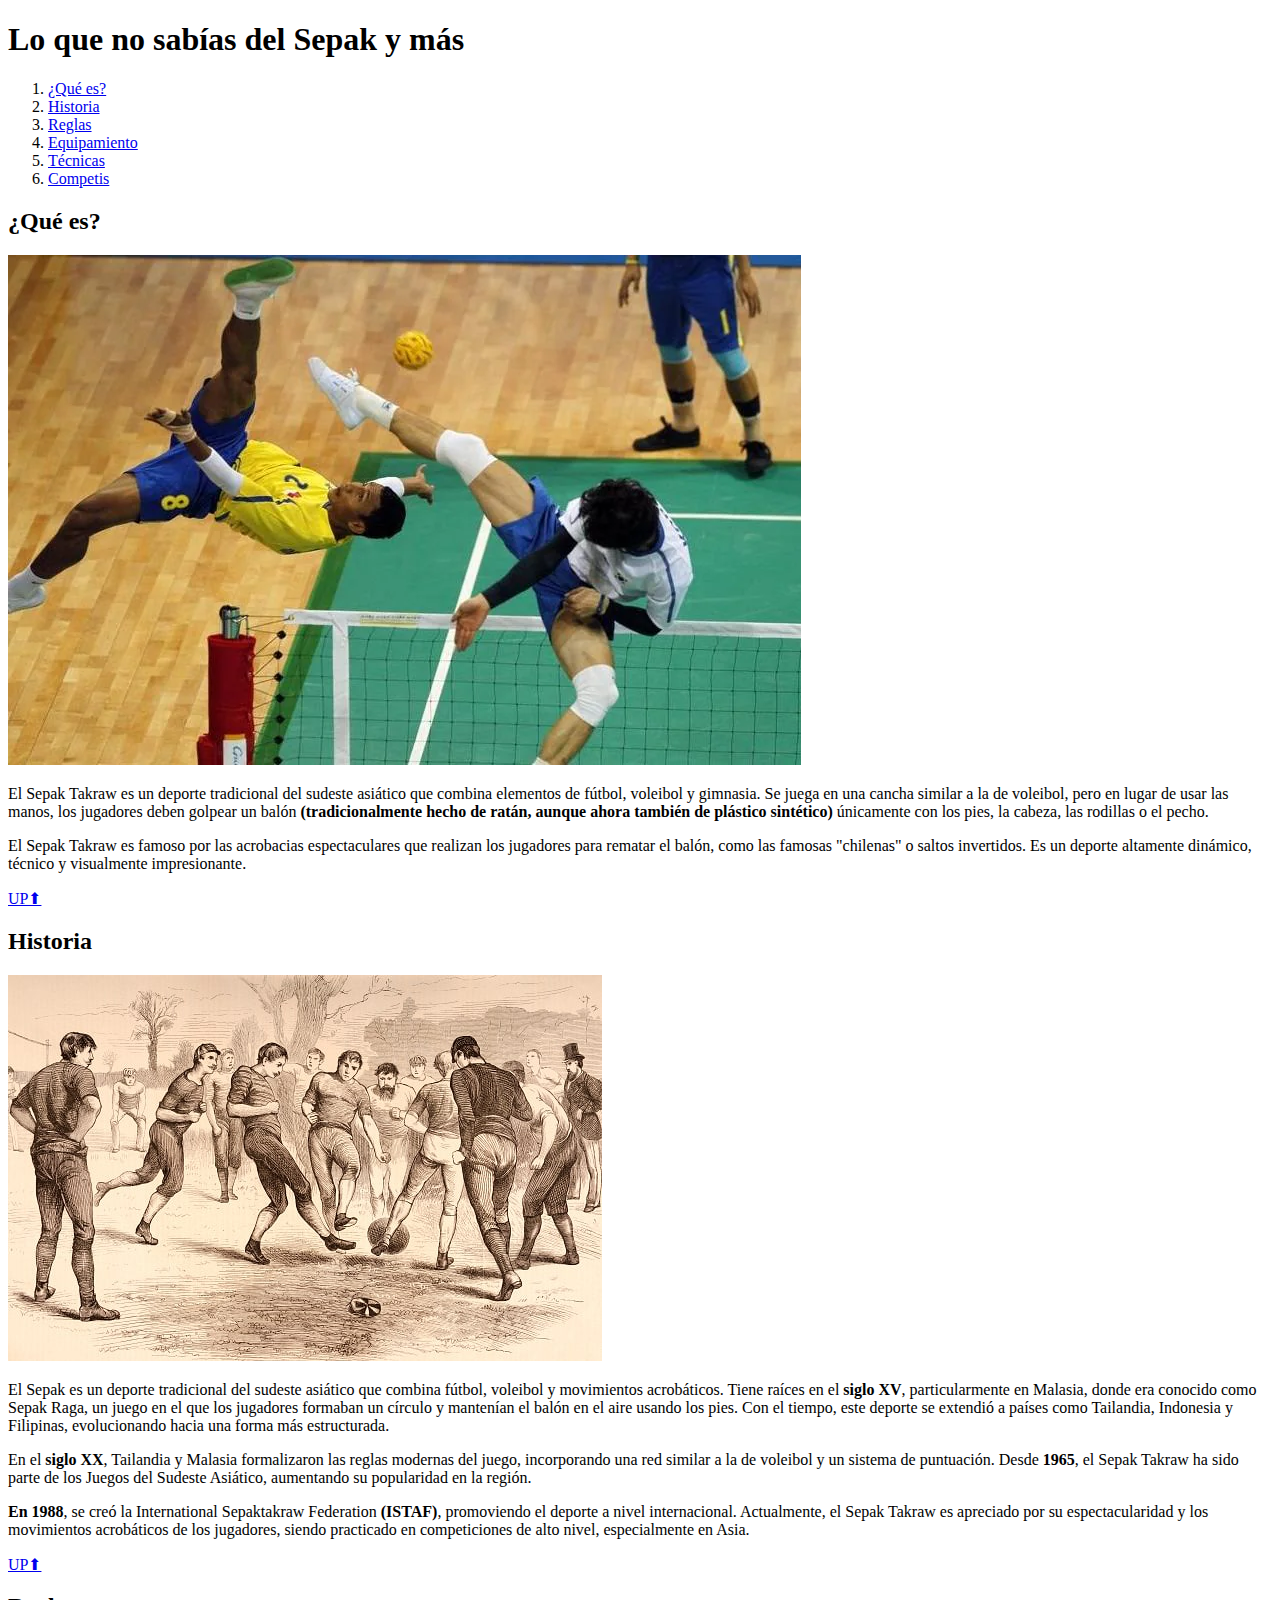
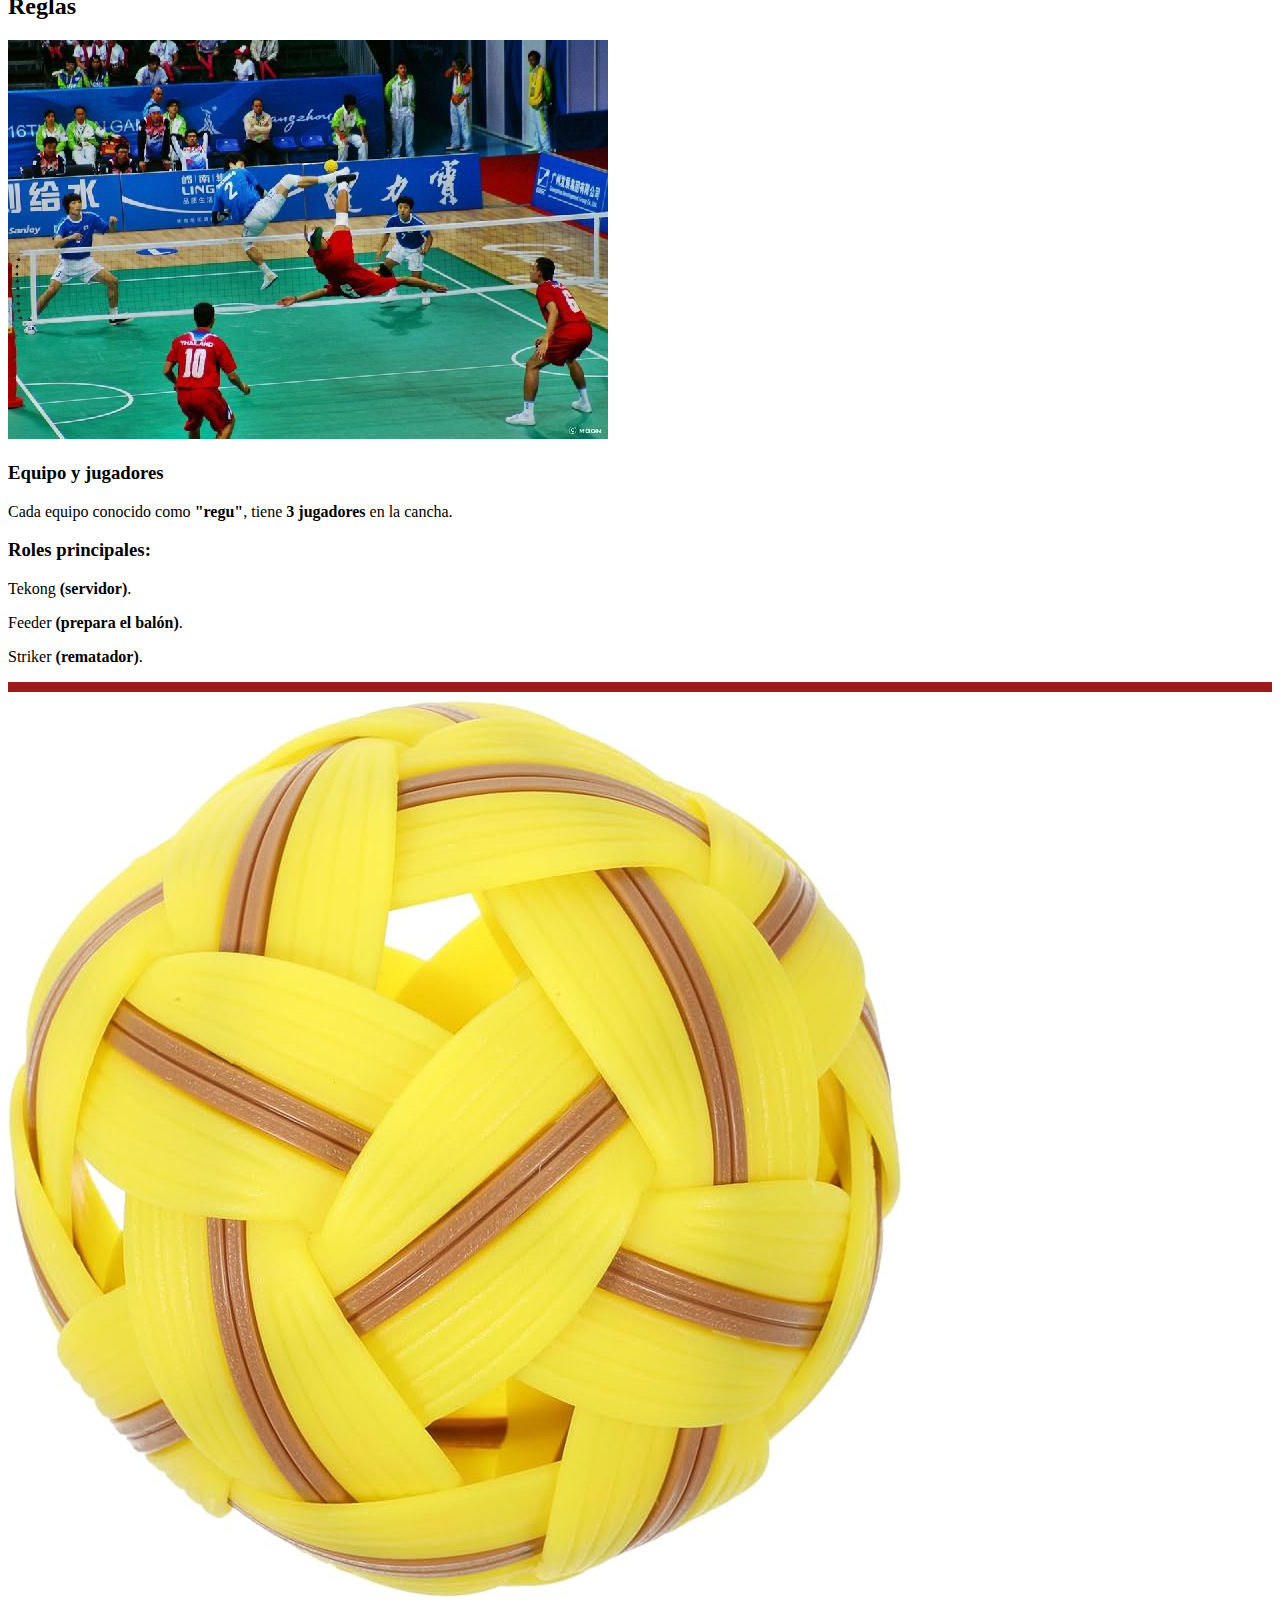
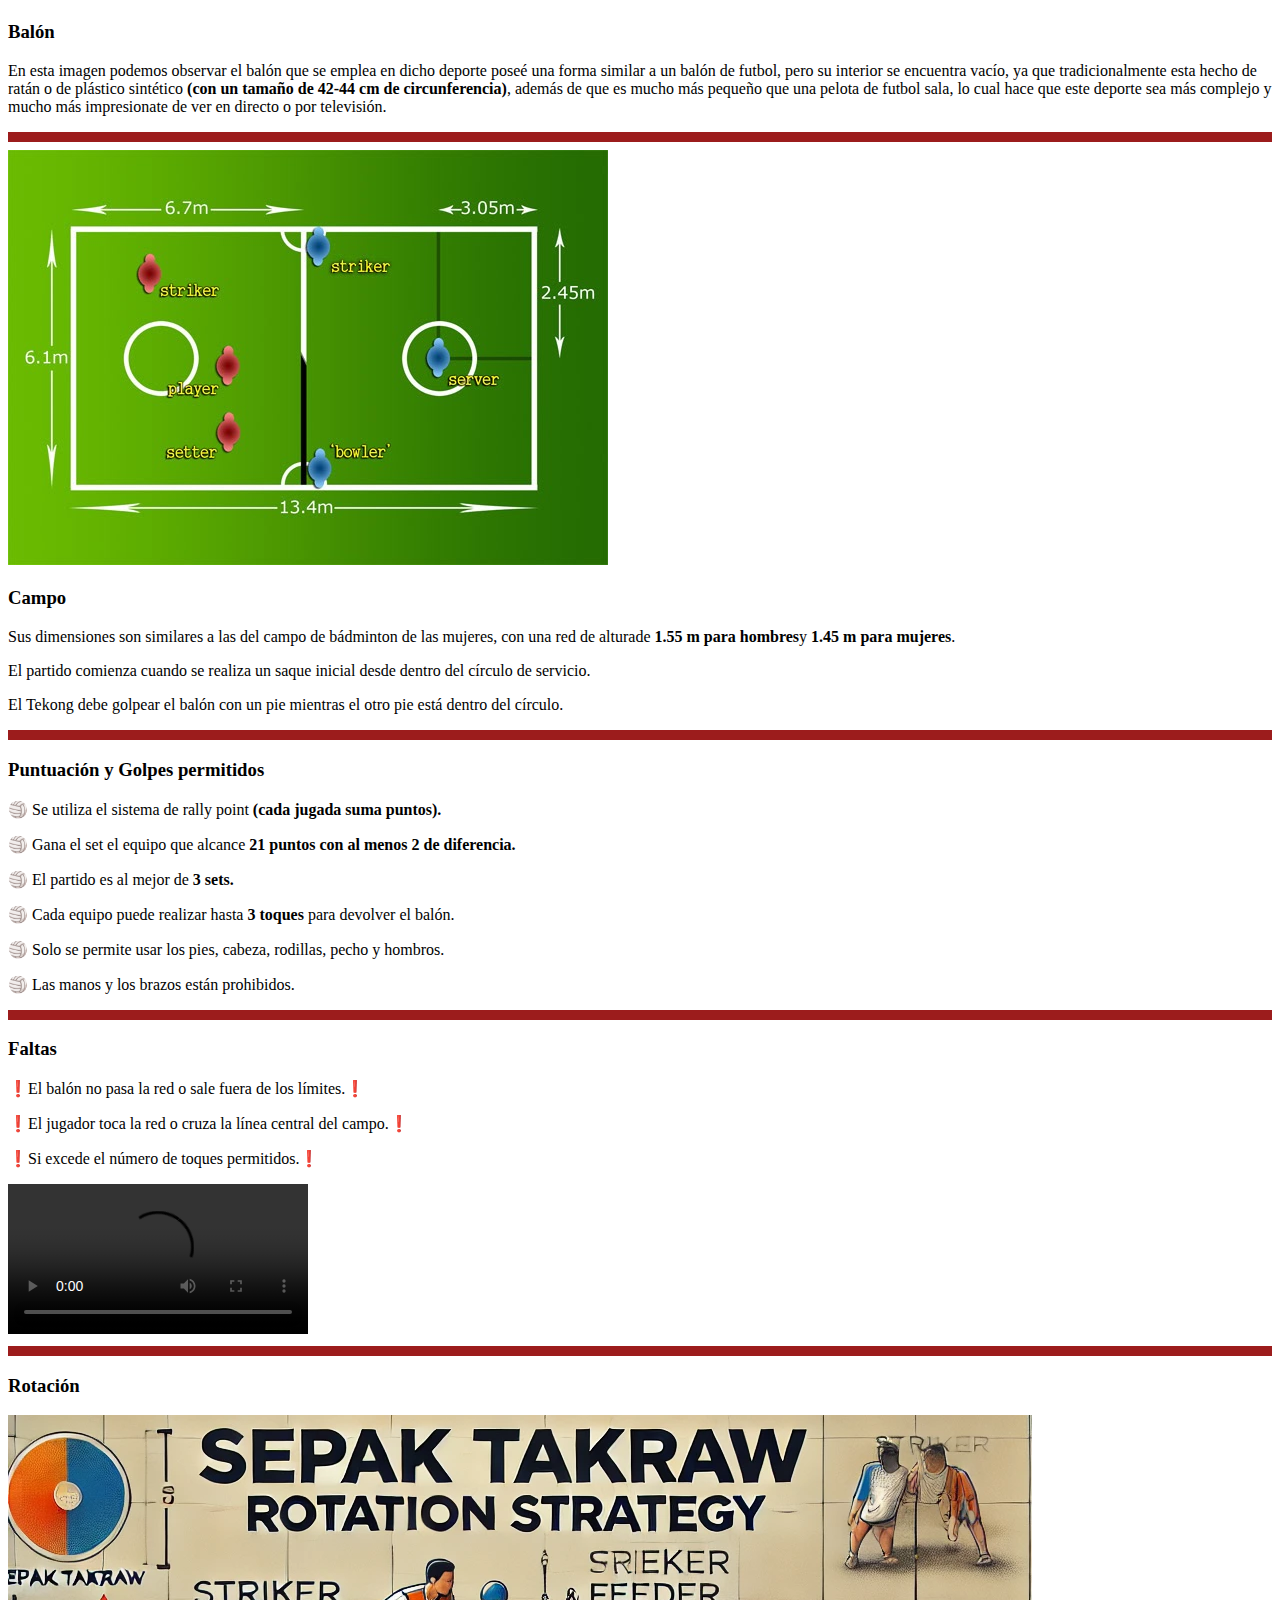
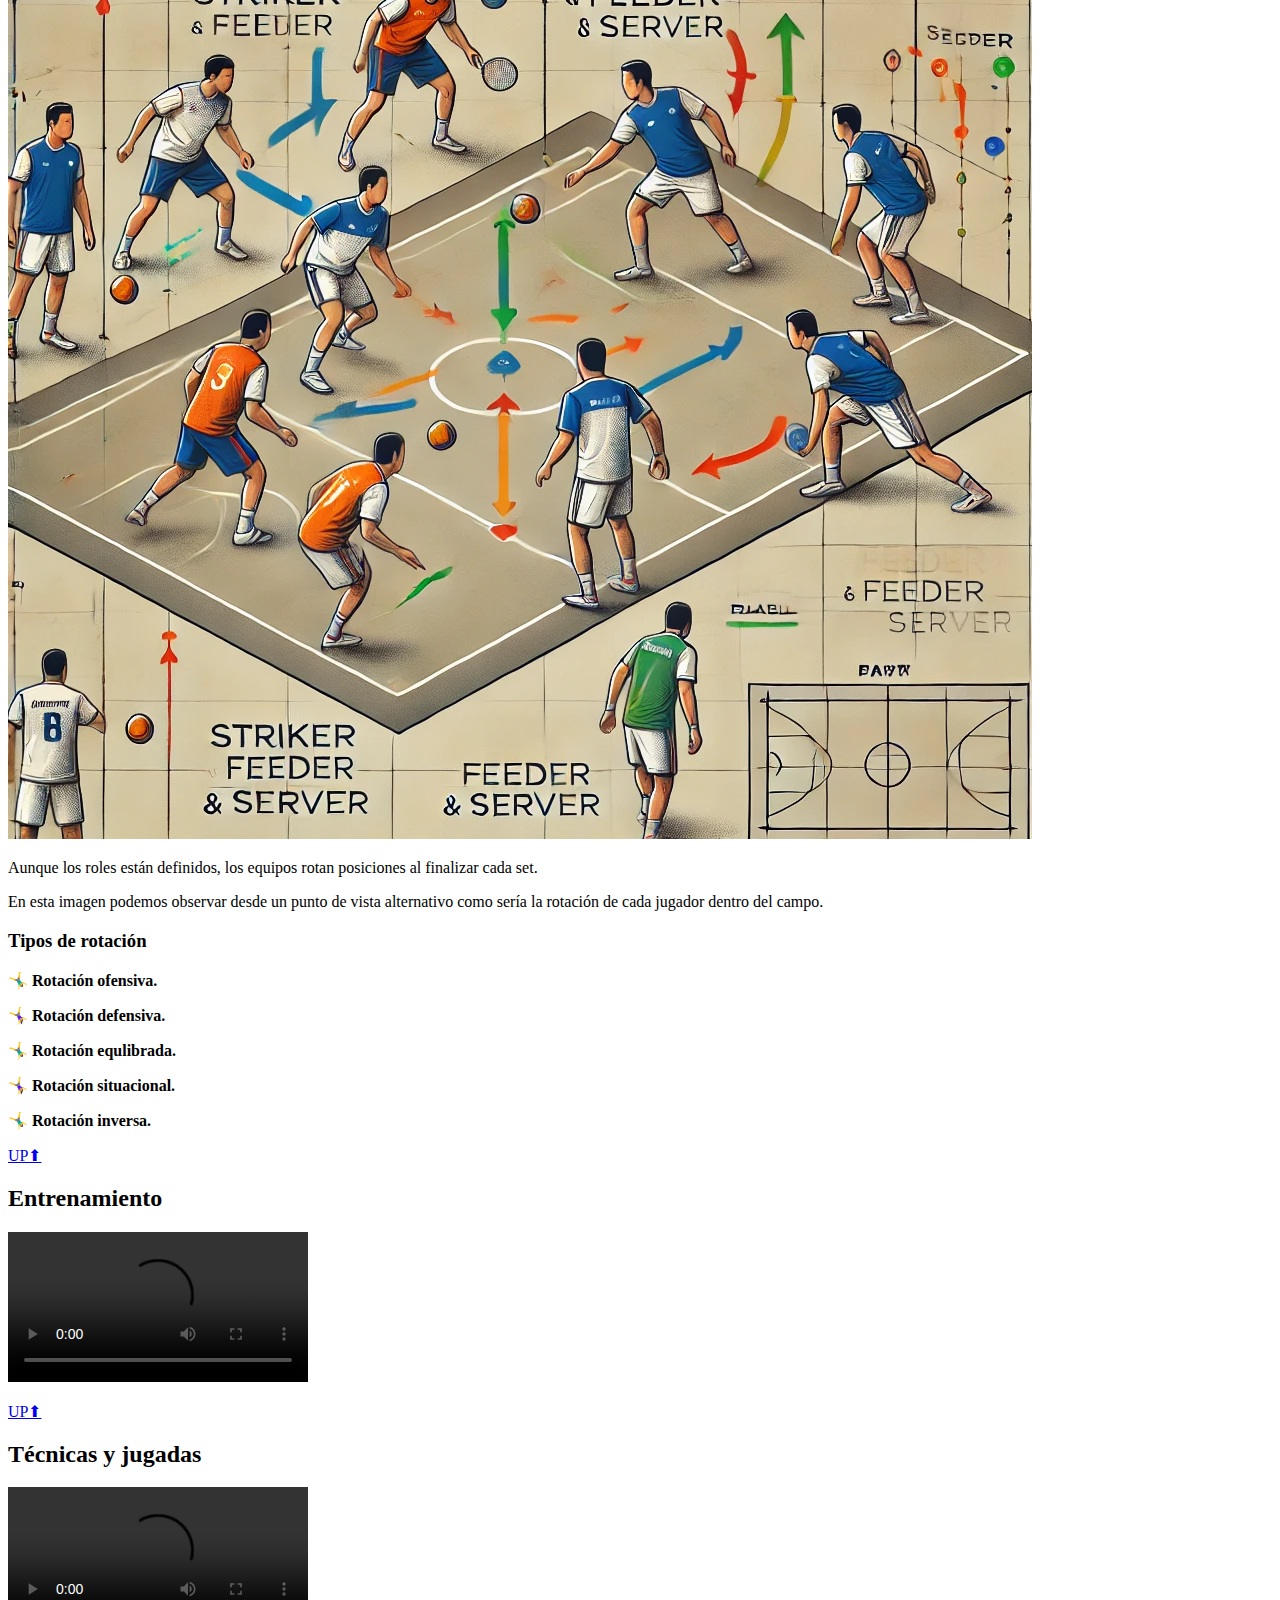
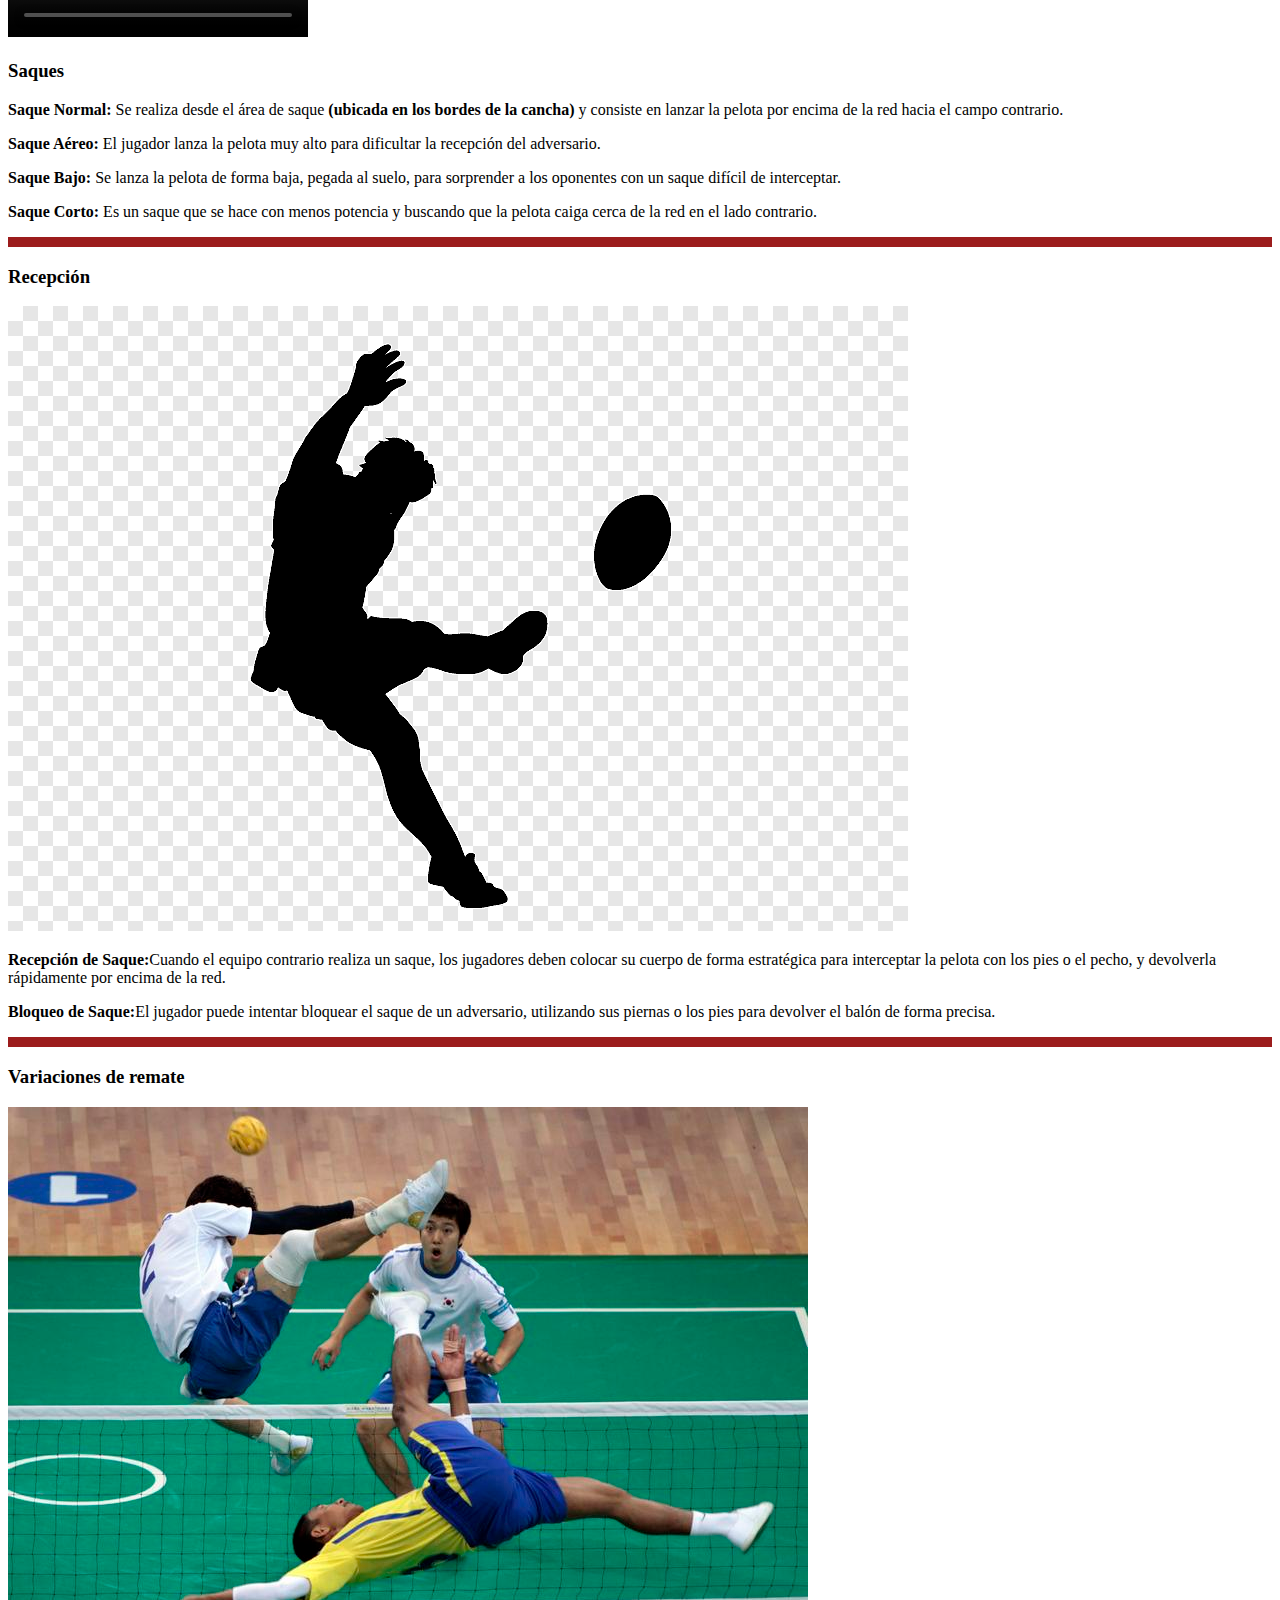
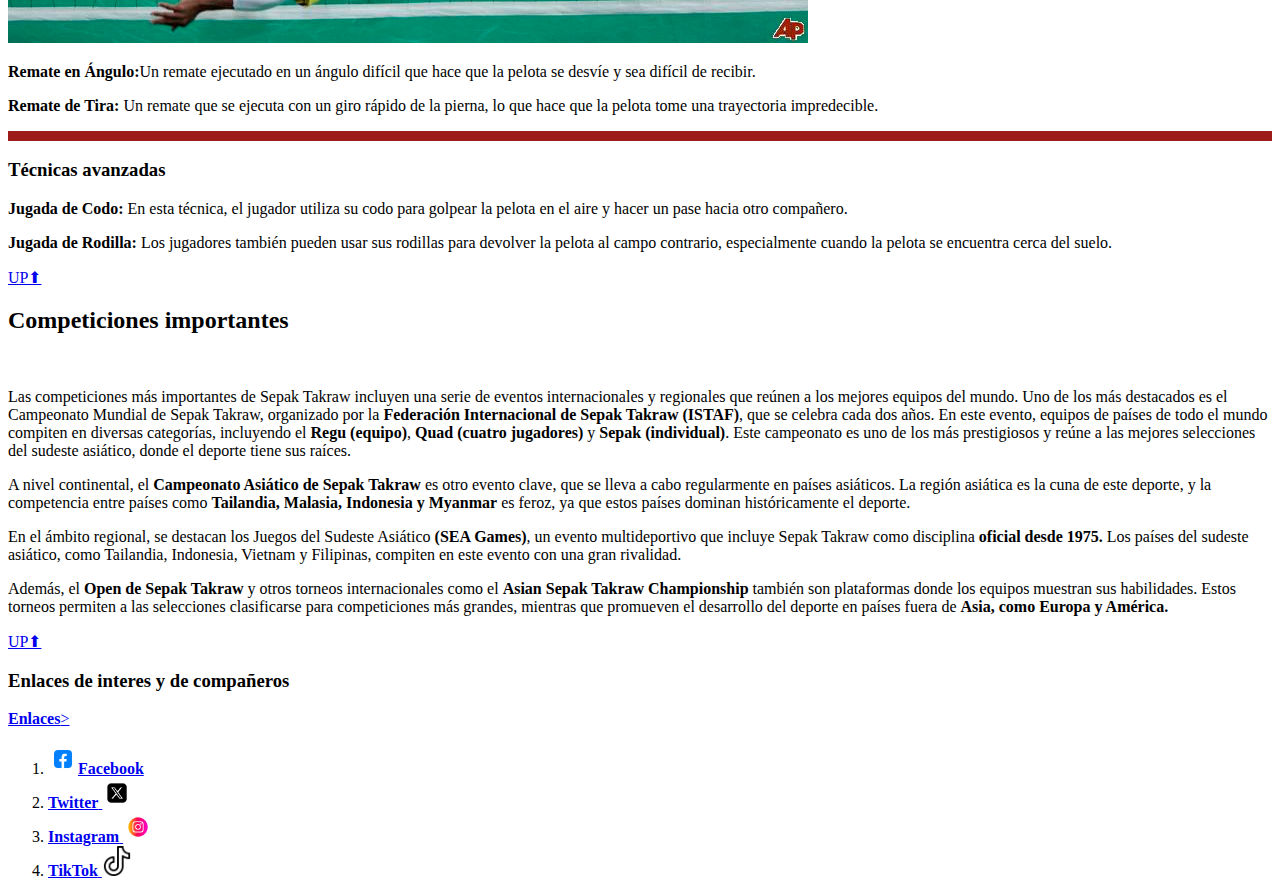
==== index (1).html @ d8598b53 "Add files via upload" ====
<!DOCTYPE html>
<html lang="es">
<head>
    <meta charset="UTF-8">
    <meta name="viewport" content="width=device-width, initial-scale=1.0">

    <title>El Sepak en estado puro</title>
    <meta name="keywords" content=" palabras clave, encontradas">
    <meta name="description" content="En esta pagina lo que vamos a tratar es el deporte elegido, que en este caso es el sepak takraw , en dicha pagina vamos a abarcar diversos temas como sus origenes, las reglas, deportistas famosos o que tiene cierta incidencia en dicho de deporte, que material se emplea en dicho deporte y sus diversas competiciones. ">
    <meta property="og:tittle" content="Mi web de MARCAS">
    <meta property="og:image" content="imagenes/icono.png">
    <meta property="og:description" content="Aquí puedes encontrar tod la información que necesites">
    <link rel="icon" href="icono.png">
    <link rel="stylesheet" href="estilotareaproclase (1).css">
    <link rel="canonical" href="https://IzanRG23.github.io">
    <meta name="robots"content="index,follow">
    <meta name="copyright"content="IzanRG23">
    <meta name="author"content="IzanRG23">
    <meta name="sunject"content="Lenguaje de marcas">
    <meta name="language"content="es">
    <link rel="stylesheet" href="enlaces/index (3).html">
    <link rel="stylesheet" href="enlaces/estilo (3).css">
    
</head>
<body>
    <header id="top">
        <h1>Lo que no sabías del Sepak y más</h1>
        <nav>
            <ol>
                <li><a href="#seccion1">¿Qué es?</a></li><li><a href="#seccion2">Historia</a></li><li><a href="#seccion3">Reglas</a></li><li><a href="#seccion4">Equipamiento</a></li><li><a href="#seccion5">Técnicas</a></li><li><a href="#seccion6">Competis</a></li>
            </nav>
        </nav>
        <main>
            <section>
                <article>
                    <h2 id="seccion1">¿Qué es?</h2>
                    <img src="sepaktakraw1.jpeg" alt="Jugador Sepak"widht:20%>
                    <p>El Sepak Takraw es un deporte tradicional del sudeste asiático que combina elementos de fútbol, voleibol y gimnasia. Se juega en una cancha similar a la de voleibol, pero en lugar de usar las manos, los jugadores deben golpear un balón <strong>(tradicionalmente hecho de ratán, aunque ahora también de plástico sintético)</strong> únicamente con los pies, la cabeza, las rodillas o el pecho.</p>
                    <p>El Sepak Takraw es famoso por las acrobacias espectaculares que realizan los jugadores para rematar el balón, como las famosas "chilenas" o saltos invertidos. Es un deporte altamente dinámico, técnico y visualmente impresionante.</p>
                    <p class="volver"><a href="#top">UP⬆</a></p>
    
                    <h2 id="seccion2">Historia</h2>
                   <img src="historiasepakjpg.jpg" alt="Historia Sepak"widht="20%" class="img2">
                    <p>El Sepak es un deporte tradicional del sudeste asiático que combina fútbol, voleibol y movimientos acrobáticos. Tiene raíces en el <strong>siglo XV</strong>, particularmente en Malasia, donde era conocido como Sepak Raga, un juego en el que los jugadores formaban un círculo y mantenían el balón en el aire usando los pies. Con el tiempo, este deporte se extendió a países como Tailandia, Indonesia y Filipinas, evolucionando hacia una forma más estructurada. </p>

                    <p>En el <strong>siglo XX</strong>, Tailandia y Malasia formalizaron las reglas modernas del juego, incorporando una red similar a la de voleibol y un sistema de puntuación. Desde <strong>1965</strong>, el Sepak Takraw ha sido parte de los Juegos del Sudeste Asiático, aumentando su popularidad en la región.</p>

                    <p><strong>En 1988</strong>, se creó la International Sepaktakraw Federation <strong>(ISTAF)</strong>, promoviendo el deporte a nivel internacional. Actualmente, el Sepak Takraw es apreciado por su espectacularidad y los movimientos acrobáticos de los jugadores, siendo practicado en competiciones de alto nivel, especialmente en Asia.</p>
                    <p class="volver"><a href="#top">UP⬆</a></p>
    
                    <h2 id="seccion3">Reglas</h2>
                    <img src="formaciontakraw.jpg" alt="Formación Sepak"widht="20%" class="img3">
                    <h3>Equipo y jugadores</h3>
                    <p>Cada equipo conocido como <strong>"regu"</strong>, tiene <strong>3 jugadores</strong> en la cancha.</p>

                    <h3>Roles principales:</h3>
                        <p>Tekong <strong>(servidor)</strong>.</p>
                        <p>Feeder <strong>(prepara el balón)</strong>.</p>
                        <p>Striker <strong>(rematador)</strong>.</p>
                        <hr style="border: 5px solid rgb(156, 28, 28);"></hr>
                        
                        <img src="balonsepak.jpg" 
                        alt="Balón Sepak"widht="20%" class="img4">
                        
                    <h3>Balón</h3>
                    <p>En esta imagen podemos observar el balón que se emplea en dicho deporte poseé una forma similar a un balón de futbol, pero su interior se encuentra vacío, ya que tradicionalmente esta hecho de ratán o de plástico sintético <strong>(con un tamaño de 42-44 cm de circunferencia)</strong>, además de que es mucho más pequeño que una pelota de futbol sala, lo cual hace que este deporte sea más complejo y mucho más impresionate de ver en directo o por televisión.</p>
                    <hr style="border: 5px solid rgb(156, 28, 28);"></hr>


                    <img src="pista.jpg" alt="pista"widht="20%" class="img5">

                    <h3>Campo</h3>
                    <p>Sus dimensiones son similares a las del campo de bádminton de las mujeres, con una red de alturade <strong>1.55 m para hombres</strong>y <strong>1.45 m para mujeres</strong>.</p>

                    <p>El partido comienza cuando se realiza un saque inicial desde dentro del círculo de servicio.</p> 
                    
                    <p>El Tekong debe golpear el balón con un pie mientras el otro pie está dentro del círculo.</p>
                   
                    <hr style="border: 5px solid rgb(156, 28, 28);"></hr>

                    <h3>Puntuación y Golpes permitidos</h3>
                    <p>🏐 Se utiliza el sistema de rally point <strong>(cada jugada suma puntos).</strong></p>
                    <p>🏐 Gana el set el equipo que alcance <strong>21 puntos con al menos 2 de diferencia.</strong></p>
                    <p>🏐 El partido es al mejor de <strong>3 sets.</strong></p>
                    <p>🏐 Cada equipo puede realizar hasta <strong>3 toques</strong> para devolver el balón.</p>
                    <p>🏐 Solo se permite usar los pies, cabeza, rodillas, pecho y hombros.</p> 
                    <p>🏐 Las manos y los brazos están prohibidos.</p>
                    <hr style="border: 5px solid rgb(156, 28, 28);"></hr>

                    <h3>Faltas</h3>
                    <p>❗El balón no pasa la red o sale fuera de los límites.❗</p>
                    <p>❗El jugador toca la red o cruza la línea central del campo.❗</p>
                    <p>❗Si excede el número de toques permitidos.❗</p>

                    <div><video src="video1.mp4" controls autoplay loop></video></div>
                    <hr style="border: 5px solid rgb(156, 28, 28);"></hr>
                    <h3>Rotación</h3>
                    <img src="rotacion.jpg" alt="pista"widht="20%" class="img6">
                    <p>Aunque los roles están definidos, los equipos rotan posiciones al finalizar cada set.</p>

                    <p>En esta imagen podemos observar desde un punto de vista alternativo como sería la rotación de cada jugador dentro del campo.</p>

                    <h3>Tipos de rotación</h3>
                    <p>🤸‍♂️ <strong>Rotación ofensiva.</strong></p>
                    <p>🤸‍♀️ <strong>Rotación defensiva.</strong></p>
                    <p>🤸‍♂️ <strong>Rotación equlibrada.</strong></p>
                    <p>🤸‍♀️ <strong>Rotación situacional.</strong></p>
                    <p>🤸‍♂️ <strong>Rotación inversa.</strong></p>

                        <p class="volver"><a href="#top">UP⬆</a></p>
    
                    <h2 id="seccion4">Entrenamiento</h2>
                    <div><video src="video2.mp4" controls autoplay loop></video></div>
    
                     <p class="volver"><a href="#top">UP⬆</a></p>
    
                     <h2 id="seccion5">Técnicas y jugadas</h2>
                     <div><video src="video3.mp4"controls autoplay loop></video></div>

                     <h3>Saques</h3>
                     <p><strong>Saque Normal:</strong> Se realiza desde el área de saque <strong>(ubicada en los bordes de la cancha)</strong> y consiste en lanzar la pelota por encima de la red hacia el campo contrario.</p>
                    
                     <p><strong>Saque Aéreo:</strong> El jugador lanza la pelota muy alto para dificultar la recepción del adversario.</p>
                     <p><strong>Saque Bajo:</strong> Se lanza la pelota de forma baja, pegada al suelo, para sorprender a los oponentes con un saque difícil de interceptar.</p>
                     <p><strong>Saque Corto:</strong> Es un saque que se hace con menos potencia y buscando que la pelota caiga cerca de la red en el lado contrario.</p>


                     <hr style="border: 5px solid rgb(156, 28, 28);"></hr>

                     <h3>Recepción</h3>
                     <img src="fotosaque.png" alt="pista"widht="20%" class="img7">
                     <p><strong>Recepción de Saque:</strong>Cuando el equipo contrario realiza un saque, los jugadores deben colocar su cuerpo de forma estratégica para interceptar la pelota con los pies o el pecho, y devolverla rápidamente por encima de la red.</p>
                     <p><strong>Bloqueo de Saque:</strong>El jugador puede intentar bloquear el saque de un adversario, utilizando sus piernas o los pies para devolver el balón de forma precisa.</p>

                     <hr style="border: 5px solid rgb(156, 28, 28);"></hr>

                     <h3>Variaciones de remate</h3>
                     <img src="remate.jpg" alt="pista"widht="20%" class="img8">
                     <p><strong>Remate en Ángulo:</strong>Un remate ejecutado en un ángulo difícil que hace que la pelota se desvíe y sea difícil de recibir.</p>
                     <p><strong>Remate de Tira:</strong> Un remate que se ejecuta con un giro rápido de la pierna, lo que hace que la pelota tome una trayectoria impredecible.</p>

                     <hr style="border: 5px solid rgb(156, 28, 28);"></hr>

                     <h3>Técnicas avanzadas</h3>
                     <p><strong>Jugada de Codo:</strong> En esta técnica, el jugador utiliza su codo para golpear la pelota en el aire y hacer un pase hacia otro compañero.</p>

                     <p><strong>Jugada de Rodilla:</strong> Los jugadores también pueden usar sus rodillas para devolver la pelota al campo contrario, especialmente cuando la pelota se encuentra cerca del suelo.</p>

                     <p class="volver"><a href="#top">UP⬆</a></p>

                     <h2 id="seccion6">Competiciones importantes</h2>
                     <img src="" alt=""widht:20%>
                     <p>Las competiciones más importantes de Sepak Takraw incluyen una serie de eventos internacionales y regionales que reúnen a los mejores equipos del mundo. Uno de los más destacados es el Campeonato Mundial de Sepak Takraw, organizado por la <strong>Federación Internacional de Sepak Takraw (ISTAF)</strong>, que se celebra cada dos años. En este evento, equipos de países de todo el mundo compiten en diversas categorías, incluyendo el <strong>Regu (equipo)</strong>, <strong>Quad (cuatro jugadores)</strong> y <strong>Sepak (individual)</strong>. Este campeonato es uno de los más prestigiosos y reúne a las mejores selecciones del sudeste asiático, donde el deporte tiene sus raíces.</p>

                        <p>A nivel continental, el <strong>Campeonato Asiático de Sepak Takraw</strong> es otro evento clave, que se lleva a cabo regularmente en países asiáticos. La región asiática es la cuna de este deporte, y la competencia entre países como <strong>Tailandia, Malasia, Indonesia y Myanmar</strong> es feroz, ya que estos países dominan históricamente el deporte.</p>
                        
                        <p>En el ámbito regional, se destacan los Juegos del Sudeste Asiático <strong>(SEA Games)</strong>, un evento multideportivo que incluye Sepak Takraw como disciplina <strong>oficial desde 1975.</strong> Los países del sudeste asiático, como Tailandia, Indonesia, Vietnam y Filipinas, compiten en este evento con una gran rivalidad.</p>
                        
                        <p>Además, el <strong>Open de Sepak Takraw</strong> y otros torneos internacionales como el <strong>Asian Sepak Takraw Championship</strong> también son plataformas donde los equipos muestran sus habilidades. Estos torneos permiten a las selecciones clasificarse para competiciones más grandes, mientras que promueven el desarrollo del deporte en países fuera de <strong>Asia, como Europa y América.</strong></p>
                        
                        
                     <p class="volver"><a href="#top">UP⬆</a></p>

                     <h3>Enlaces de interes y de compañeros</h3>
                     <li class="footer"><a href="enlaces/index (3).html" target="blank"><strong>Enlaces</strong>></a></li>
     
    
    
                </article>
            </section>
            <footer>
              <ol class="footer">
                <li class="footer"><a href="https://www.facebook.com/tuperfil" target="blank">
                    <img src="facebook.jpeg" alt="Facebook" style="width:30px; height:auto;"><strong>Facebook</strong>
                </a></li><li class="footer"><a href="https://x.com/i/flow/login" target="blank"><strong>Twitter</strong>
                    <img src="imagenx.jpeg" alt="X" style="width:30px; height:auto;">
                </a></li><li class="footer"><a href="https://www.instagram.com/accounts/login" target="blank"><strong>Instagram</strong>
                    <img src="c.jpeg" alt="Instagram" style="width:30px; height:auto;">
                </a></li><li class="footer"><a href="https://www.tiktok.com/login" target="blank"><strong>TikTok</strong>
                    <img src="tiktok.jpeg" alt="TikTok" style="width:30px; height:auto;"></a></li>
              </ol>
            </footer>
    </header>
</body>
</html>
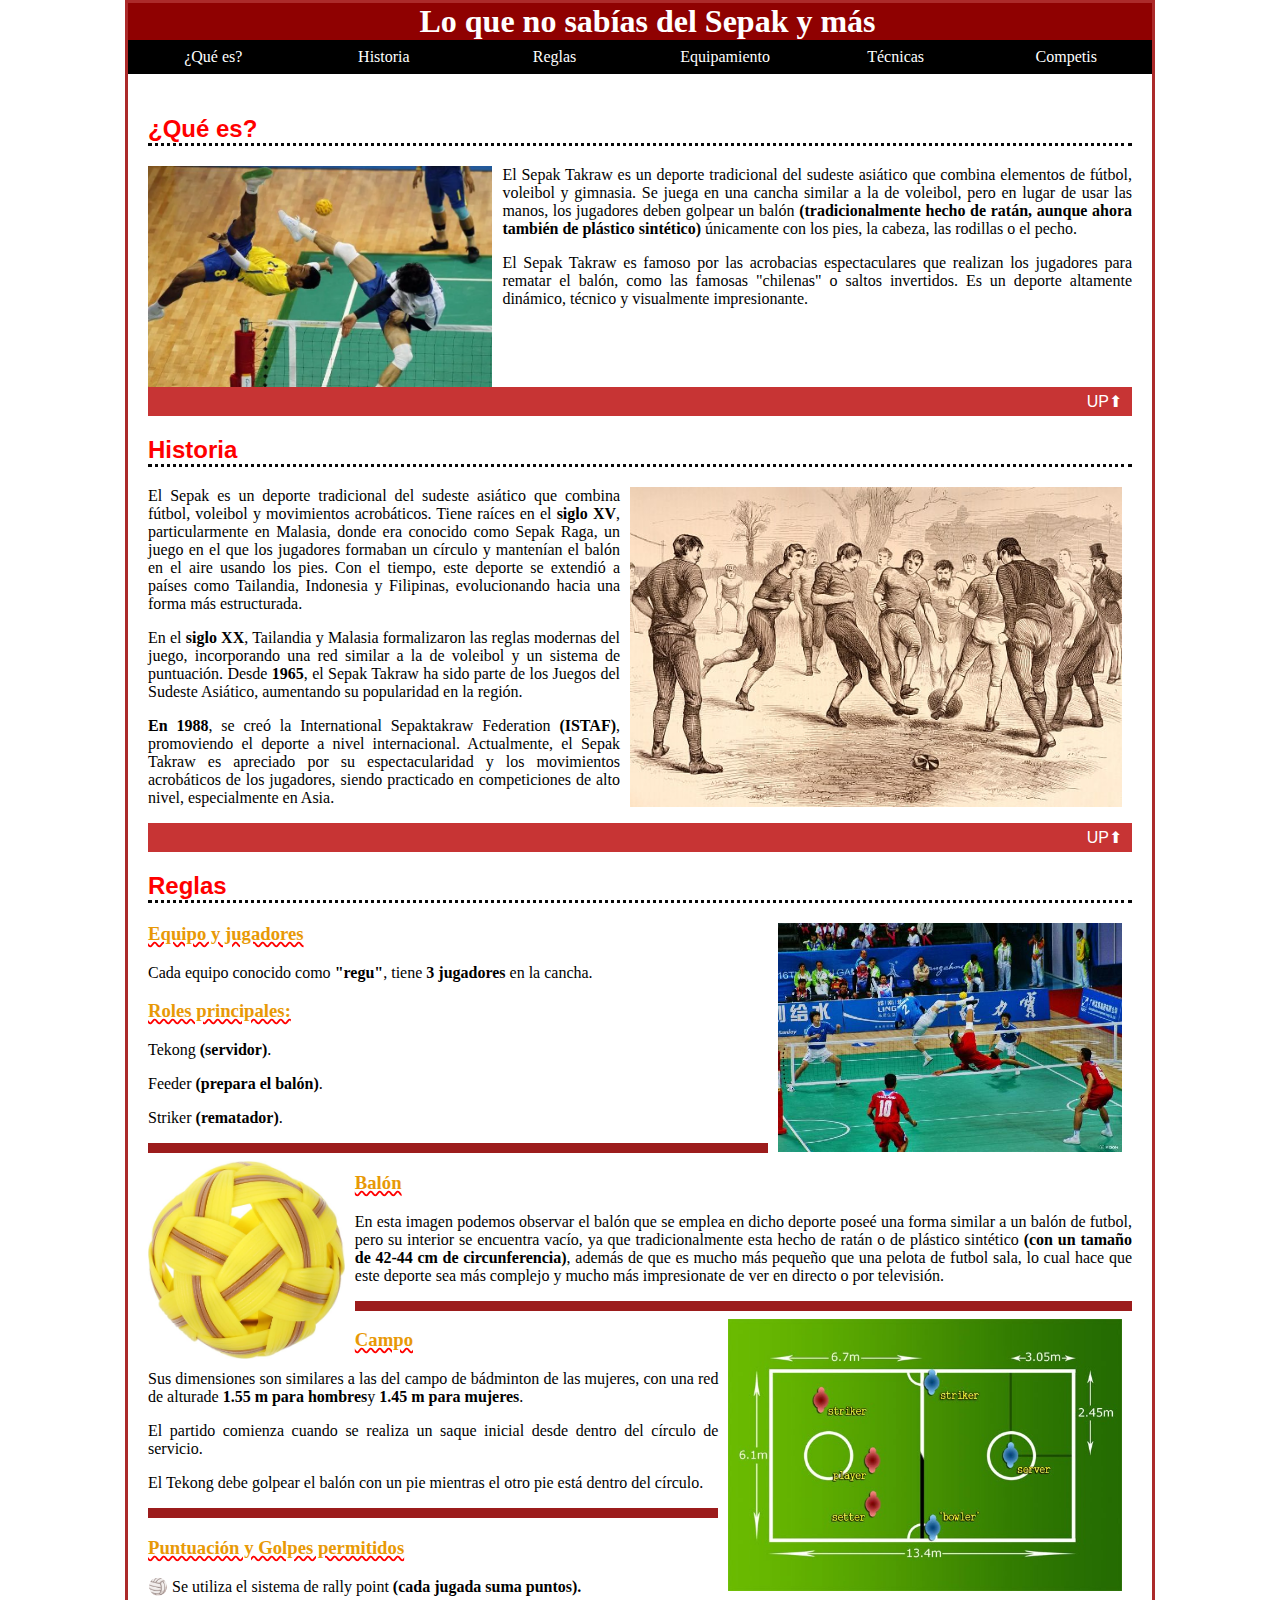
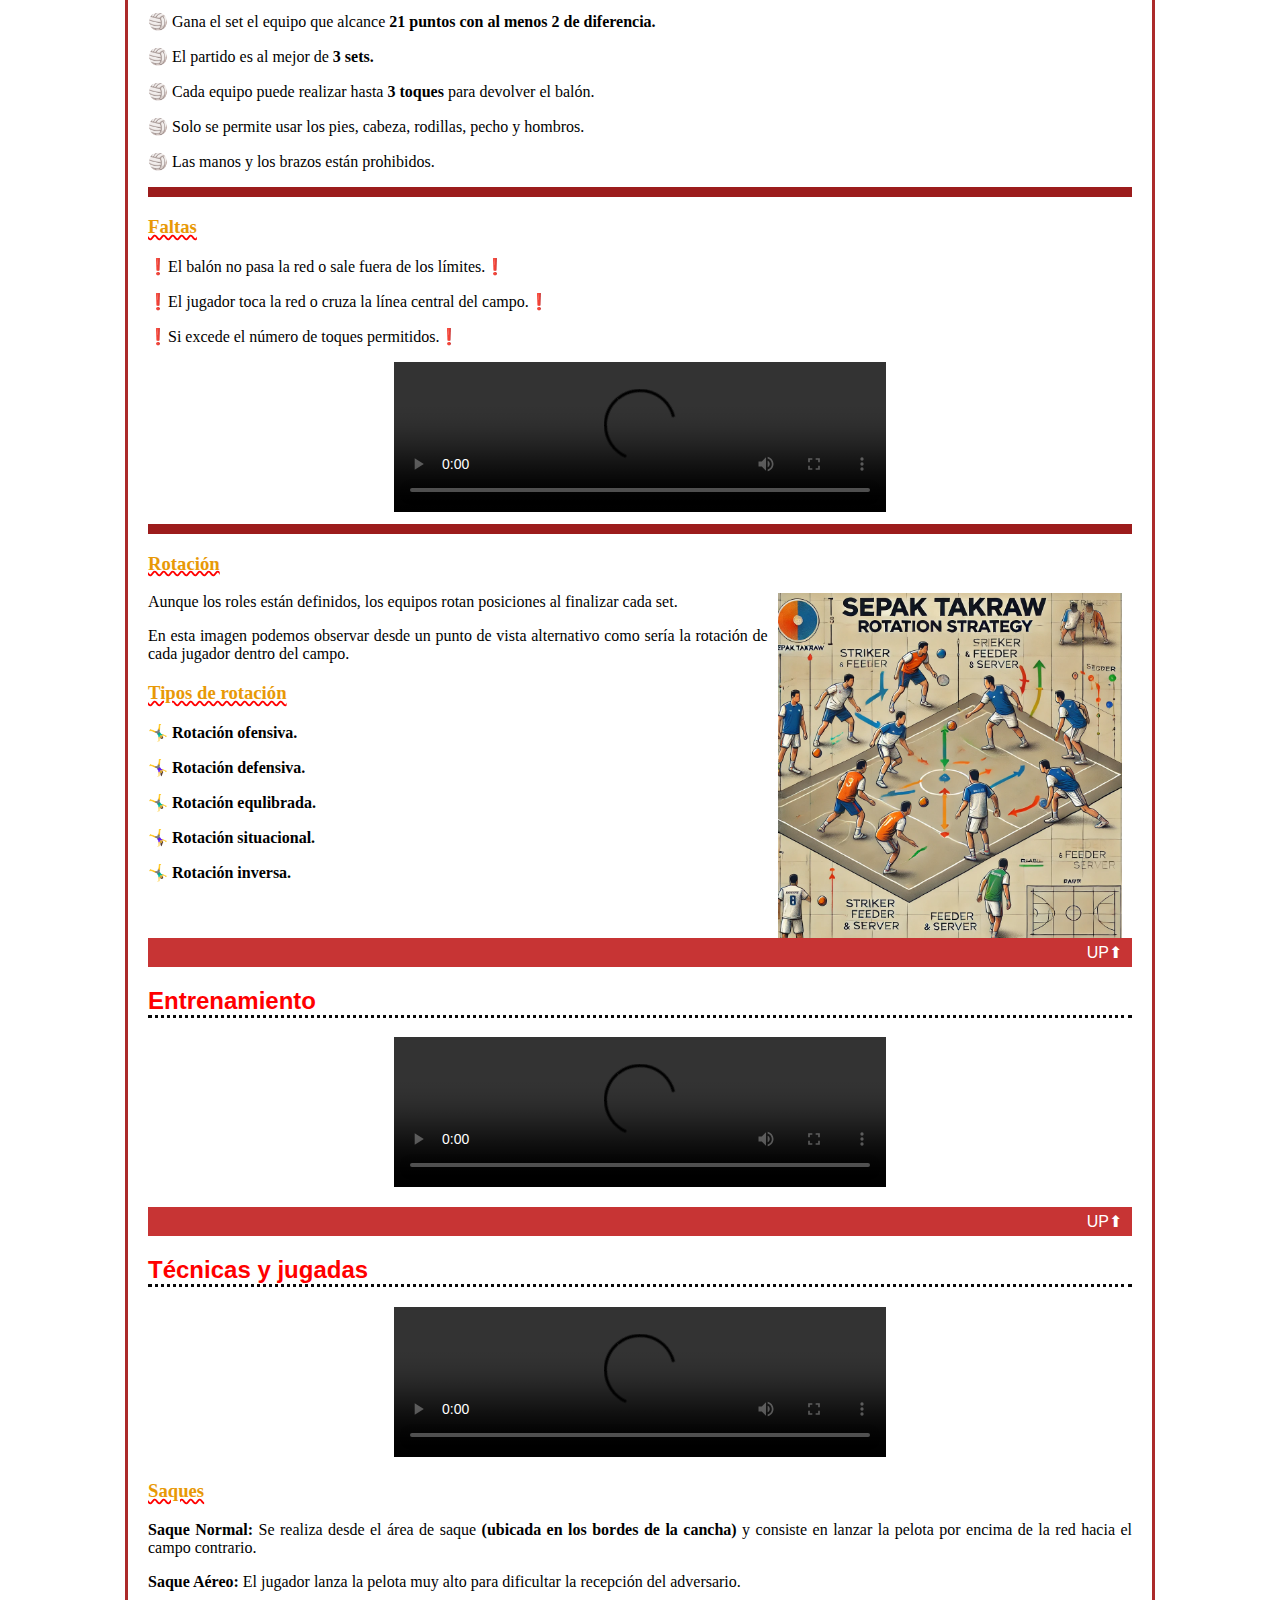
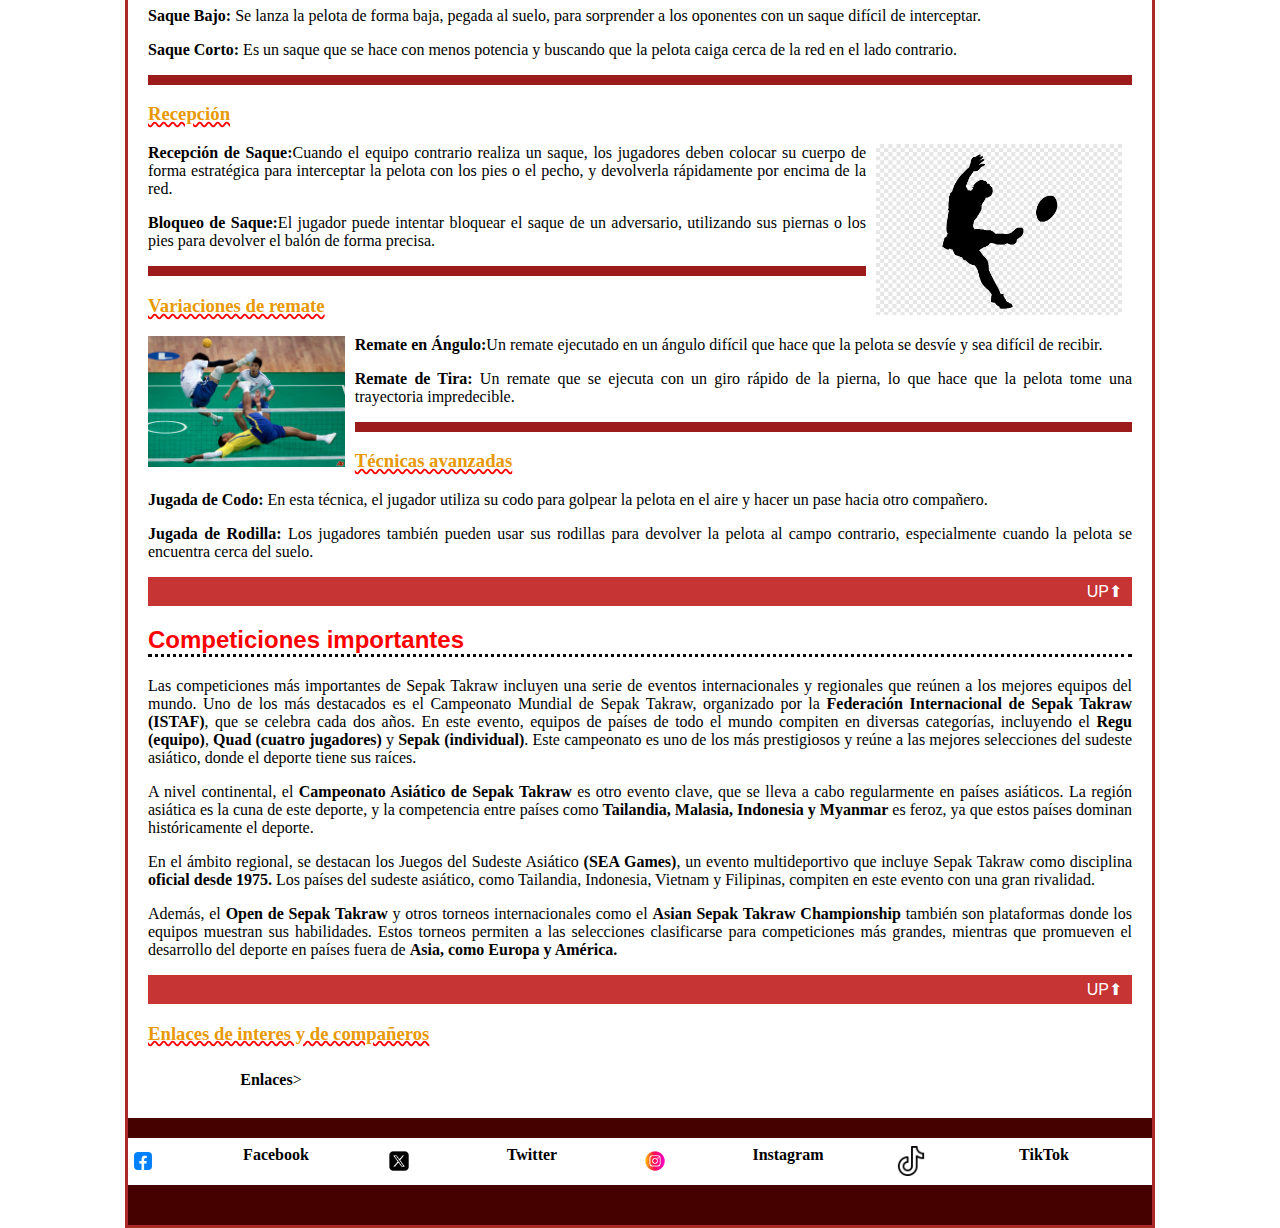
==== commit e6c0a435: "Add files via upload" ====
--- a/index (1).html
+++ b/index (1).html
@@ -20,7 +20,126 @@
     <meta name="language"content="es">
     <link rel="stylesheet" href="enlaces/index (3).html">
     <link rel="stylesheet" href="enlaces/estilo (3).css">
-    
+    <script type="application/ld+json">
+        [
+          {
+            "@context": "http://schema.org",
+            "@type": "Article",
+            "name": "Sepak Takraw",
+            "image": "https://izanrg23.github.io/sepaktakraw1.jpeg",
+            "articleSection": "¿Qué es?",
+            "articleBody": "El",
+            "url": "https://izanrg23.github.io/enlaces/index%20(3).html"
+          },
+          {
+            "@context": "http://schema.org",
+            "@type": "Article",
+            "image": "https://izanrg23.github.io/historiasepakjpg.jpg",
+            "articleSection": "Historia",
+            "articleBody": "es un deporte tradicional del sudeste asiático que combina elementos de fútbol, voleibol y gimnasia. Se juega en una cancha similar a la de voleibol, pero en lugar de usar las manos, los jugadores deben golpear un balón <STRONG>(tradicionalmente hecho de ratán, aunque ahora también de plástico sintético)</STRONG> únicamente con los pies, la cabeza, las rodillas o el pecho.</P>\n                    <P>El Sepak Takraw es famoso por las acrobacias espectaculares que realizan los jugadores para rematar el balón, como las famosas &quot;chilenas&quot; o saltos invertidos. Es un deporte altamente dinámico, técnico y visualmente impresionante",
+            "url": "https://izanrg23.github.io/enlaces/index%20(3).html"
+          },
+          {
+            "@context": "http://schema.org",
+            "@type": "Article",
+            "image": "https://izanrg23.github.io/formaciontakraw.jpg",
+            "articleSection": "Reglas",
+            "articleBody": "El Sepak es un deporte tradicional del sudeste asiático que combina fútbol, voleibol y movimientos acrobáticos. Tiene raíces en el <STRONG>siglo XV</STRONG>, particularmente en Malasia, donde era conocido como Sepak Raga, un juego en el que los jugadores formaban un círculo y mantenían el balón en el aire usando los pies. Con el tiempo, este deporte se extendió a países como Tailandia, Indonesia y Filipinas, evolucionando hacia una forma más estructurada. </P>\n\n                    <P>En el <STRONG>siglo XX</STRONG>, Tailandia y Malasia formalizaron las reglas modernas del juego, incorporando una red similar a la de voleibol y un sistema de puntuación. Desde <STRONG>1965</STRONG>, el Sepak Takraw ha sido parte de los Juegos del Sudeste Asiático, aumentando su popularidad en la región.</P>\n\n                    <P><STRONG>En 1988</STRONG>, se creó la International Sepaktakraw Federation <STRONG>(ISTAF)</STRONG>, promoviendo el deporte a nivel internacional. Actualmente, el Sepak Takraw es apreciado por su espectacularidad y los movimientos acrobáticos de los jugadores, siendo practicado en competiciones de alto nivel, especialmente en Asia",
+            "url": "https://izanrg23.github.io/enlaces/index%20(3).html"
+          },
+          {
+            "@context": "http://schema.org",
+            "@type": "Article",
+            "articleBody": "Equipo y jugadores</H3>\n                    <P>Cada equipo conocido como <STRONG>&quot;regu&quot;</STRONG>, tiene <STRONG>3 jugadores</STRONG> en la cancha.</P>\n\n                    <H3>Roles principales:</H3>\n                        <P>Tekong <STRONG>(servidor)</STRONG>.</P>\n                        <P>Feeder <STRONG>(prepara el balón)</STRONG>.</P>\n                        <P>Striker <STRONG>(rematador)</STRONG>.",
+            "url": "https://izanrg23.github.io/enlaces/index%20(3).html"
+          },
+          {
+            "@context": "http://schema.org",
+            "@type": "Article",
+            "image": "https://izanrg23.github.io/pista.jpg",
+            "articleBody": "<IMG src=\"balonsepak.jpg\" alt=\"Balón Sepak\" widht=\"20%\" class=\"img4\"/>\n                        \n                    <H3>Balón</H3>\n                    <P>En esta imagen podemos observar el balón que se emplea en dicho deporte poseé una forma similar a un balón de futbol, pero su interior se encuentra vacío, ya que tradicionalmente esta hecho de ratán o de plástico sintético <STRONG>(con un tamaño de 42-44 cm de circunferencia)</STRONG>, además de que es mucho más pequeño que una pelota de futbol sala, lo cual hace que este deporte sea más complejo y mucho más impresionate de ver en directo o por televisión",
+            "url": "https://izanrg23.github.io/enlaces/index%20(3).html"
+          },
+          {
+            "@context": "http://schema.org",
+            "@type": "Article",
+            "articleBody": "Campo</H3>\n                    <P>Sus dimensiones son similares a las del campo de bádminton de las mujeres, con una red de alturade <STRONG>1.55 m para hombres</STRONG>y <STRONG>1.45 m para mujeres</STRONG>.</P>\n\n                    <P>El partido comienza cuando se realiza un saque inicial desde dentro del círculo de servicio.</P> \n                    \n                    <P>El Tekong debe golpear el balón con un pie mientras el otro pie está dentro del círculo",
+            "url": "https://izanrg23.github.io/enlaces/index%20(3).html"
+          },
+          {
+            "@context": "http://schema.org",
+            "@type": "Article",
+            "articleSection": "Faltas",
+            "articleBody": "Puntuación y Golpes permitidos</H3>\n                    <P>🏐 Se utiliza el sistema de rally point <STRONG>(cada jugada suma puntos).</STRONG></P>\n                    <P>🏐 Gana el set el equipo que alcance <STRONG>21 puntos con al menos 2 de diferencia.</STRONG></P>\n                    <P>🏐 El partido es al mejor de <STRONG>3 sets.</STRONG></P>\n                    <P>🏐 Cada equipo puede realizar hasta <STRONG>3 toques</STRONG> para devolver el balón.</P>\n                    <P>🏐 Solo se permite usar los pies, cabeza, rodillas, pecho y hombros.</P> \n                    <P>🏐 Las manos y los brazos están prohibidos",
+            "url": "https://izanrg23.github.io/enlaces/index%20(3).html"
+          },
+          {
+            "@context": "http://schema.org",
+            "@type": "Article",
+            "image": "https://izanrg23.github.io/rotacion.jpg",
+            "articleBody": "❗El balón no pasa la red o sale fuera de los límites.❗</P>\n                    <P>❗El jugador toca la red o cruza la línea central del campo.❗</P>\n                    <P>❗Si excede el número de toques permitidos.❗",
+            "url": "https://izanrg23.github.io/enlaces/index%20(3).html"
+          },
+          {
+            "@context": "http://schema.org",
+            "@type": "Article",
+            "articleSection": [
+              "Entrenamiento",
+              "Técnicas y jugadas"
+            ],
+            "articleBody": "Aunque los roles están definidos, los equipos rotan posiciones al finalizar cada set.</P>\n\n                    <P>En esta imagen podemos observar desde un punto de vista alternativo como sería la rotación de cada jugador dentro del campo.</P>\n\n                    <H3>Tipos de rotación</H3>\n                    <P>🤸‍♂️ <STRONG>Rotación ofensiva.</STRONG></P>\n                    <P>🤸‍♀️ <STRONG>Rotación defensiva.</STRONG></P>\n                    <P>🤸‍♂️ <STRONG>Rotación equlibrada.</STRONG></P>\n                    <P>🤸‍♀️ <STRONG>Rotación situacional.</STRONG></P>\n                    <P>🤸‍♂️ <STRONG>Rotación inversa",
+            "url": "https://izanrg23.github.io/enlaces/index%20(3).html"
+          },
+          {
+            "@context": "http://schema.org",
+            "@type": "Article",
+            "articleBody": "Saques</H3>\n                     <P><STRONG>Saque Normal:</STRONG> Se realiza desde el área de saque <STRONG>(ubicada en los bordes de la cancha)</STRONG> y consiste en lanzar la pelota por encima de la red hacia el campo contrario.</P>\n                    \n                     <P><STRONG>Saque Aéreo:</STRONG> El jugador lanza la pelota muy alto para dificultar la recepción del adversario.</P>\n                     <P><STRONG>Saque Bajo:</STRONG> Se lanza la pelota de forma baja, pegada al suelo, para sorprender a los oponentes con un saque difícil de interceptar.</P>\n                     <P><STRONG>Saque Corto:</STRONG> Es un saque que se hace con menos potencia y buscando que la pelota caiga cerca de la red en el lado contrario",
+            "url": "https://izanrg23.github.io/enlaces/index%20(3).html"
+          },
+          {
+            "@context": "http://schema.org",
+            "@type": "Article",
+            "image": "https://izanrg23.github.io/remate.jpg",
+            "articleBody": "Recepción</H3>\n                     <IMG src=\"fotosaque.png\" alt=\"pista\" widht=\"20%\" class=\"img7\"/>\n                     <P><STRONG>Recepción de Saque:</STRONG>Cuando el equipo contrario realiza un saque, los jugadores deben colocar su cuerpo de forma estratégica para interceptar la pelota con los pies o el pecho, y devolverla rápidamente por encima de la red.</P>\n                     <P><STRONG>Bloqueo de Saque:</STRONG>El jugador puede intentar bloquear el saque de un adversario, utilizando sus piernas o los pies para devolver el balón de forma precisa.",
+            "url": "https://izanrg23.github.io/enlaces/index%20(3).html"
+          },
+          {
+            "@context": "http://schema.org",
+            "@type": "Article",
+            "articleBody": "Remate en Ángulo:</STRONG>Un remate ejecutado en un ángulo difícil que hace que la pelota se desvíe y sea difícil de recibir.</P>\n                     <P><STRONG>Remate de Tira:</STRONG> Un remate que se ejecuta con un giro rápido de la pierna, lo que hace que la pelota tome una trayectoria impredecible.",
+            "url": "https://izanrg23.github.io/enlaces/index%20(3).html"
+          },
+          {
+            "@context": "http://schema.org",
+            "@type": "Article",
+            "articleSection": "Competiciones importantes",
+            "articleBody": "Técnicas avanzadas</H3>\n                     <P><STRONG>Jugada de Codo:</STRONG> En esta técnica, el jugador utiliza su codo para golpear la pelota en el aire y hacer un pase hacia otro compañero.</P>\n\n                     <P><STRONG>Jugada de Rodilla:</STRONG> Los jugadores también pueden usar sus rodillas para devolver la pelota al campo contrario, especialmente cuando la pelota se encuentra cerca del suelo",
+            "url": "https://izanrg23.github.io/enlaces/index%20(3).html"
+          },
+          {
+            "@context": "http://schema.org",
+            "@type": "Article",
+            "articleSection": "Enlaces de interes y de compañeros",
+            "articleBody": "Las competiciones más importantes de Sepak Takraw incluyen una serie de eventos internacionales y regionales que reúnen a los mejores equipos del mundo. Uno de los más destacados es el Campeonato Mundial de Sepak Takraw, organizado por la <STRONG>Federación Internacional de Sepak Takraw (ISTAF)</STRONG>, que se celebra cada dos años. En este evento, equipos de países de todo el mundo compiten en diversas categorías, incluyendo el <STRONG>Regu (equipo)</STRONG>, <STRONG>Quad (cuatro jugadores)</STRONG> y <STRONG>Sepak (individual)</STRONG>. Este campeonato es uno de los más prestigiosos y reúne a las mejores selecciones del sudeste asiático, donde el deporte tiene sus raíces.</P>\n\n                        <P>A nivel continental, el <STRONG>Campeonato Asiático de Sepak Takraw</STRONG> es otro evento clave, que se lleva a cabo regularmente en países asiáticos. La región asiática es la cuna de este deporte, y la competencia entre países como <STRONG>Tailandia, Malasia, Indonesia y Myanmar</STRONG> es feroz, ya que estos países dominan históricamente el deporte.</P>\n                        \n                        <P>En el ámbito regional, se destacan los Juegos del Sudeste Asiático <STRONG>(SEA Games)</STRONG>, un evento multideportivo que incluye Sepak Takraw como disciplina <STRONG>oficial desde 1975.</STRONG> Los países del sudeste asiático, como Tailandia, Indonesia, Vietnam y Filipinas, compiten en este evento con una gran rivalidad.</P>\n                        \n                        <P>Además, el <STRONG>Open de Sepak Takraw</STRONG> y otros torneos internacionales como el <STRONG>Asian Sepak Takraw Championship</STRONG> también son plataformas donde los equipos muestran sus habilidades. Estos torneos permiten a las selecciones clasificarse para competiciones más grandes, mientras que promueven el desarrollo del deporte en países fuera de <STRONG>Asia, como Europa y América",
+            "url": "https://izanrg23.github.io/enlaces/index%20(3).html"
+          },
+          {
+            "@context": "http://schema.org",
+            "@type": "Article",
+            "url": "https://www.facebook.com/tuperfil"
+          },
+          {
+            "@context": "http://schema.org",
+            "@type": "Article",
+            "url": "https://x.com/i/flow/login"
+          },
+          {
+            "@context": "http://schema.org",
+            "@type": "Article",
+            "url": "https://www.instagram.com/accounts/login"
+          }
+        ]
+        </script>
 </head>
 <body>
     <header id="top">
--- a/estilotareaproclase (1).css
+++ b/estilotareaproclase (1).css
@@ -0,0 +1,146 @@
+body{
+    width: 80%;
+    border: 3px solid rgb(172, 42, 42);
+    margin:0 auto;
+   
+}
+ol{
+    padding: 0;
+    margin:0 auto;
+}
+h1{
+    margin:0;
+    padding:0 0 0 15px;
+    font-family: "Merriweather", serif;
+    background-color:rgb(143, 1, 1);
+    text-align: center;
+    color:white;
+}
+h2:target{
+    border:none;
+    background-color:rgb(234, 115, 18);
+}
+li{
+    display:inline-block;
+    background-color: rgb(183, 61, 61);
+    width:16.66%;
+    text-align:center;
+    padding:8px 0;
+    color: white;
+    font-family: 'Merriweather', serif;
+    
+}
+li:hover{
+    background-color: rgba(210, 115, 14, 0.89);
+    color:white;
+    border-bottom:7px solid rgb(212, 43, 43);
+}
+article{
+    padding: 20px
+}
+p{
+    text-align: justify;
+    font-family: "Playfair Display", serif;
+}
+h2{
+    border-bottom: 3px dotted rgb(8, 8, 8);
+    color: brown;
+    font-family: 'Spicy Rice', sans-serif; 
+    text-align: left;
+}
+ol.footer{
+    background-color:rgb(69, 0, 0);
+    padding:20px 0;
+    border-bottom: 20px solid rgb(69, 0, 0);
+}
+footer{
+    margin:0px;
+}
+a{
+    text-decoration: none;
+    color:inherit;
+}
+p.volver{
+    color:white;
+    background-color: rgb(199, 52, 52);
+    text-align: right;
+    padding:5px 10px;
+    clear:both;
+    font-family: 'Spicy Rice', sans-serif; 
+}
+
+li.footer{
+    background-color: rgb(255, 255, 255);
+   width:25%;
+   color:rgb(0, 0, 0);
+  
+}
+li.footer:hover{
+    background-color: rgba(106, 20, 20, 0.856);
+    color:rgb(255, 255, 255);
+    border:none;
+}
+   img{
+    float:left;
+    width:35%;
+    margin-right:10px;
+   }
+   .img2{
+    float:right;
+    width:50%;
+    margin-left:10px;
+    padding:0 10px 10px 0,
+   }
+   .img3{
+    float:right;
+    width:35%;
+    margin-left:10px;
+    padding:0 10px 10px 0,
+   }
+   .img4{
+    float:left;
+    width:20%;
+    margin-right:10px;
+    padding:0 10px 10px 0,
+   }
+   .img5{
+    float:right;
+    width:40%;
+    margin-left:10px;
+    padding:0 10px 10px 0,
+   }
+   .img6{
+    float:right;
+    width:35%;
+    margin-left:10px;
+    padding:0 10px 10px 0,
+   }
+   .img7{
+    float:right;
+    width:25%;
+    margin-left:10px;
+    padding:0 10px 10px 0,
+   }
+   .img8{
+    float:left;
+    width:20%;
+    margin-right:10px;
+    padding:0 10px 10px 0,
+   }
+  
+   video{
+    width:50%;
+    align-items: center;
+   }
+   
+   div{
+    text-align:center;
+   }
+   h3{
+    text-decoration: underline wavy red;
+    color: rgb(232, 153, 6);
+   }
+   
+   
+   
+   --- a/enlaces/estilo (3).css
+++ b/enlaces/estilo (3).css
@@ -0,0 +1,16 @@
+h2{
+    color:red; 
+}
+ol{
+    padding:0;
+}
+li{
+    background-color:black;
+    color:white;
+    border-bottom:1px solid white;
+    padding:10;
+}
+a{
+    color:inherit;
+    text-decoration:none;
+}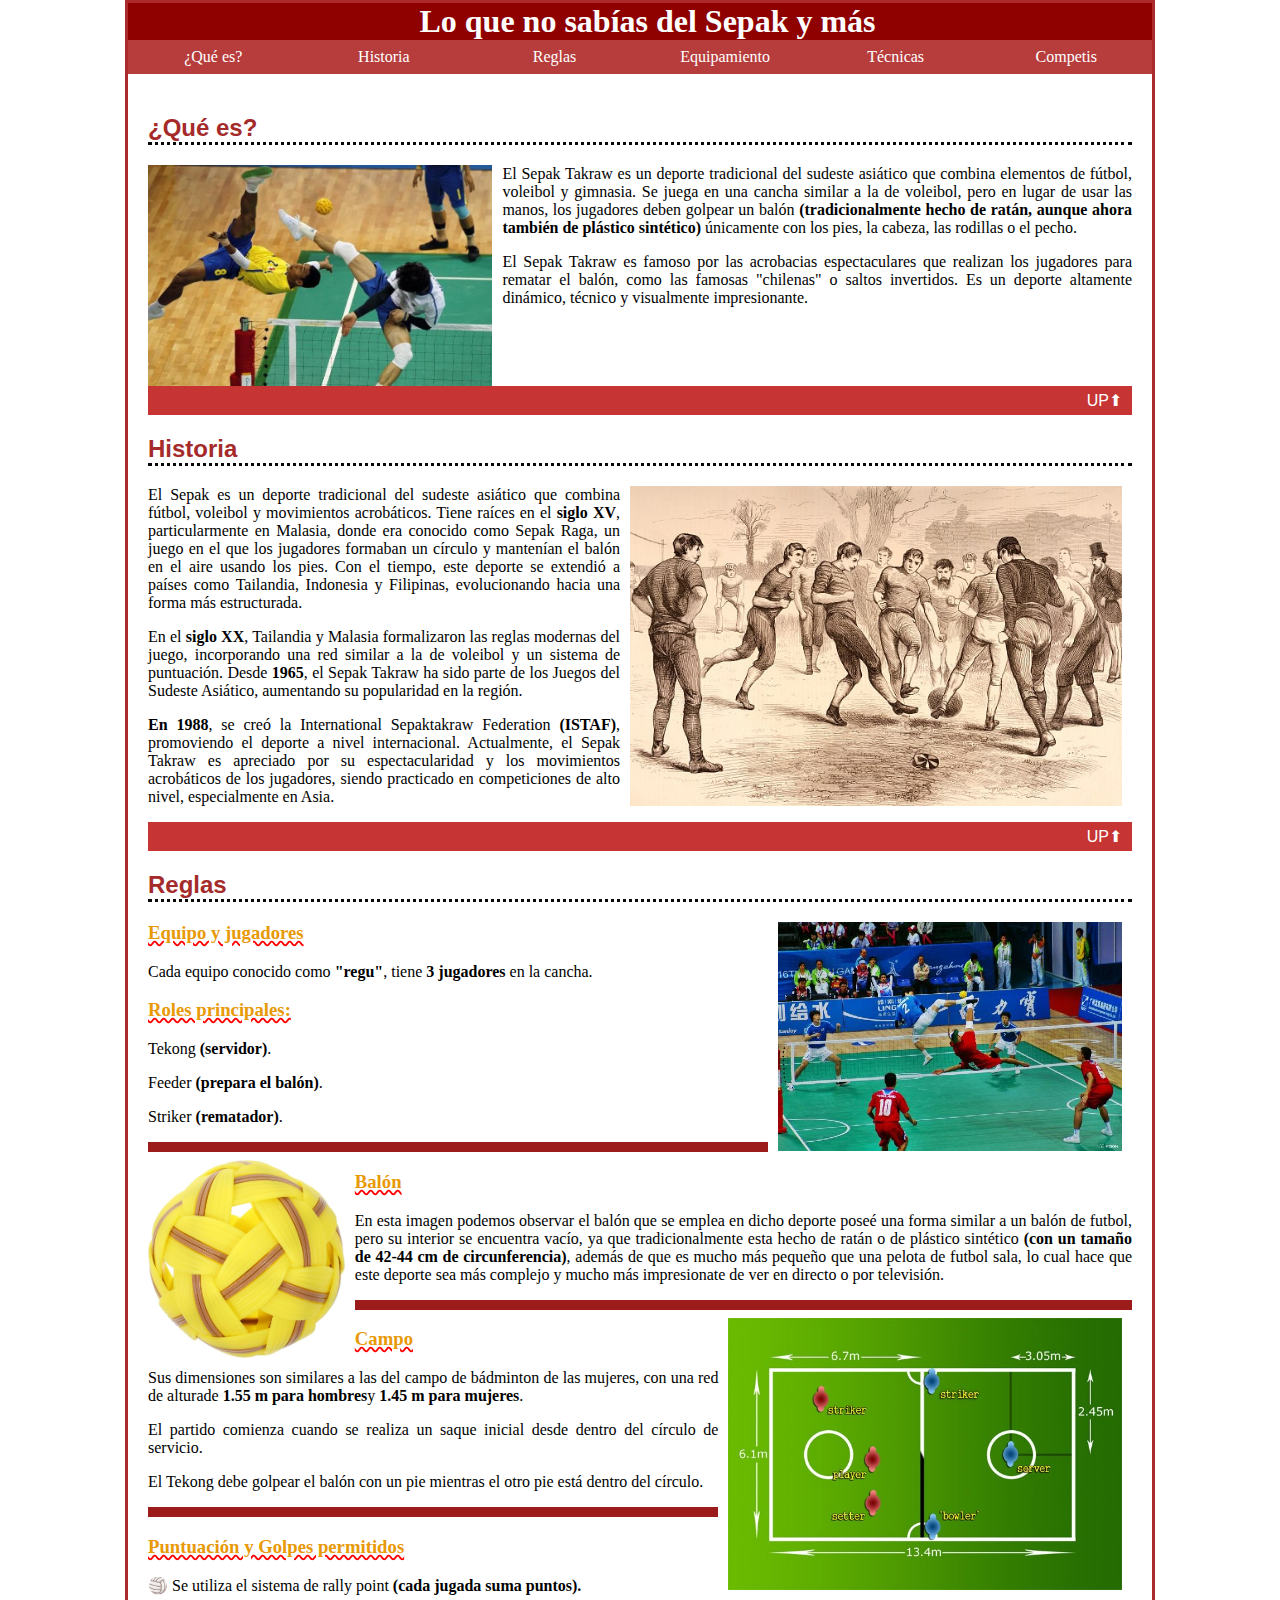
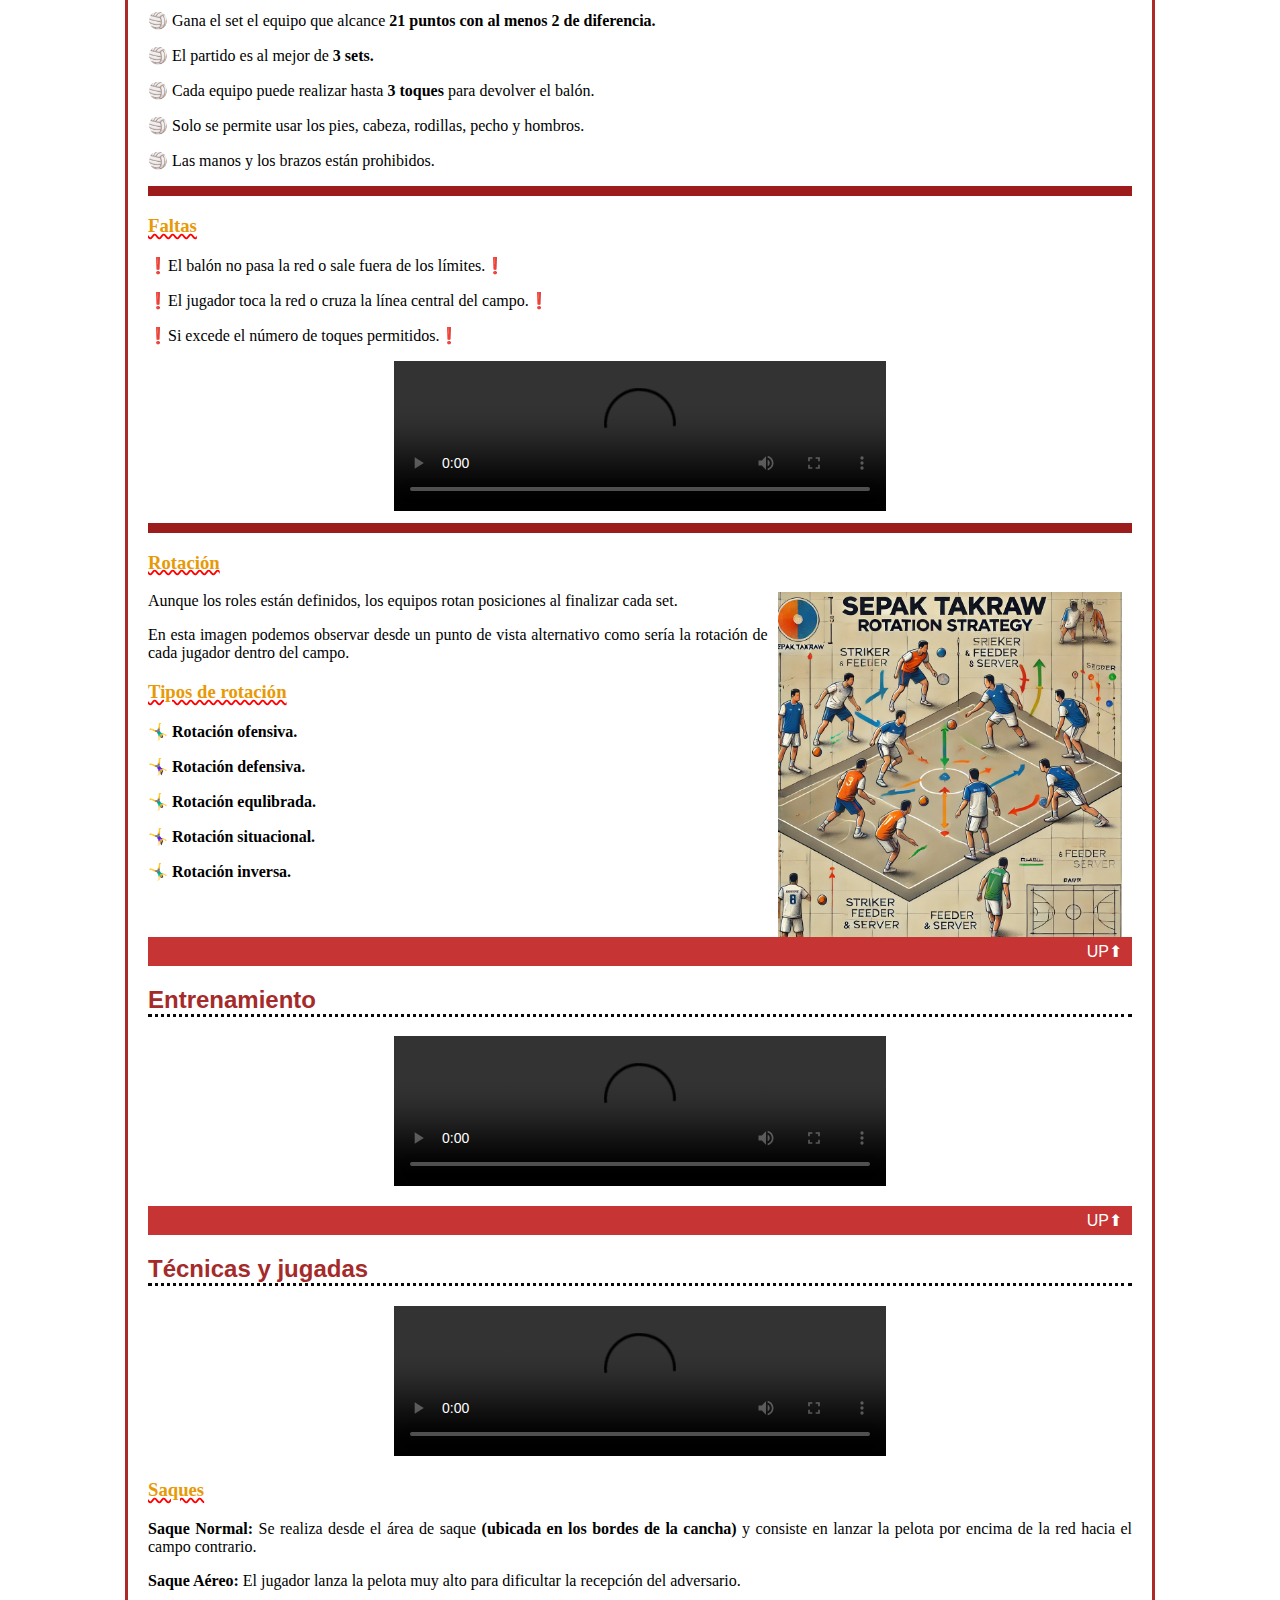
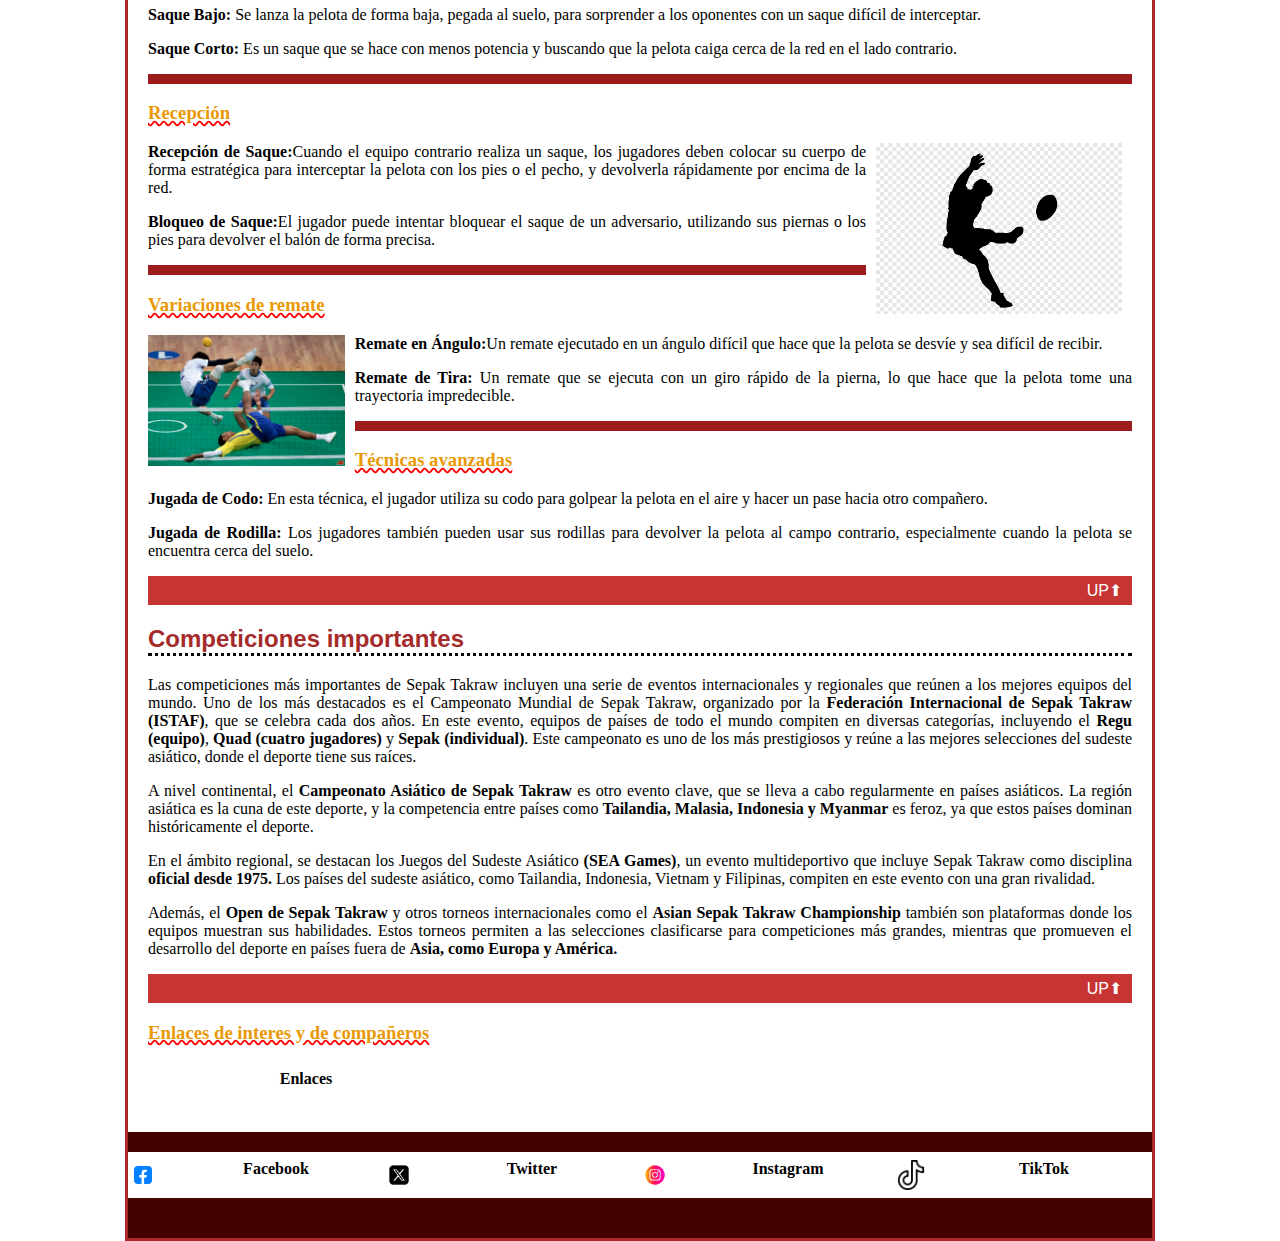
==== commit 0eed07ea: "Add files via upload" ====
--- a/index (1).html
+++ b/index (1).html
@@ -13,13 +13,13 @@
     <link rel="icon" href="icono.png">
     <link rel="stylesheet" href="estilotareaproclase (1).css">
     <link rel="canonical" href="https://IzanRG23.github.io">
-    <meta name="robots"content="index,follow">
+    <meta name="robots" content="index,follow">
     <meta name="copyright"content="IzanRG23">
-    <meta name="author"content="IzanRG23">
-    <meta name="sunject"content="Lenguaje de marcas">
-    <meta name="language"content="es">
-    <link rel="stylesheet" href="enlaces/index (3).html">
-    <link rel="stylesheet" href="enlaces/estilo (3).css">
+    <meta name="author" content="IzanRG23">
+    <meta name="sunject" content="Lenguaje de marcas">
+    <meta name="language" content="es">
+    <link rel="stylesheet" href="enlaces/index(3).html">
+    <link rel="stylesheet" href="enlaces/estilo(3).css">
     <script type="application/ld+json">
         [
           {
@@ -147,19 +147,19 @@
         <nav>
             <ol>
                 <li><a href="#seccion1">¿Qué es?</a></li><li><a href="#seccion2">Historia</a></li><li><a href="#seccion3">Reglas</a></li><li><a href="#seccion4">Equipamiento</a></li><li><a href="#seccion5">Técnicas</a></li><li><a href="#seccion6">Competis</a></li>
-            </nav>
+            </ol>
         </nav>
-        <main>
+        <Header>
             <section>
                 <article>
                     <h2 id="seccion1">¿Qué es?</h2>
-                    <img src="sepaktakraw1.jpeg" alt="Jugador Sepak"widht:20%>
+                    <img src="sepaktakraw1.jpeg" alt="Jugador Sepak" widht:20%>
                     <p>El Sepak Takraw es un deporte tradicional del sudeste asiático que combina elementos de fútbol, voleibol y gimnasia. Se juega en una cancha similar a la de voleibol, pero en lugar de usar las manos, los jugadores deben golpear un balón <strong>(tradicionalmente hecho de ratán, aunque ahora también de plástico sintético)</strong> únicamente con los pies, la cabeza, las rodillas o el pecho.</p>
                     <p>El Sepak Takraw es famoso por las acrobacias espectaculares que realizan los jugadores para rematar el balón, como las famosas "chilenas" o saltos invertidos. Es un deporte altamente dinámico, técnico y visualmente impresionante.</p>
                     <p class="volver"><a href="#top">UP⬆</a></p>
     
                     <h2 id="seccion2">Historia</h2>
-                   <img src="historiasepakjpg.jpg" alt="Historia Sepak"widht="20%" class="img2">
+                   <img src="historiasepakjpg.jpg" alt="Historia Sepak" widht="20%" class="img2">
                     <p>El Sepak es un deporte tradicional del sudeste asiático que combina fútbol, voleibol y movimientos acrobáticos. Tiene raíces en el <strong>siglo XV</strong>, particularmente en Malasia, donde era conocido como Sepak Raga, un juego en el que los jugadores formaban un círculo y mantenían el balón en el aire usando los pies. Con el tiempo, este deporte se extendió a países como Tailandia, Indonesia y Filipinas, evolucionando hacia una forma más estructurada. </p>
 
                     <p>En el <strong>siglo XX</strong>, Tailandia y Malasia formalizaron las reglas modernas del juego, incorporando una red similar a la de voleibol y un sistema de puntuación. Desde <strong>1965</strong>, el Sepak Takraw ha sido parte de los Juegos del Sudeste Asiático, aumentando su popularidad en la región.</p>
@@ -168,7 +168,7 @@
                     <p class="volver"><a href="#top">UP⬆</a></p>
     
                     <h2 id="seccion3">Reglas</h2>
-                    <img src="formaciontakraw.jpg" alt="Formación Sepak"widht="20%" class="img3">
+                    <img src="formaciontakraw.jpg" alt="Formación Sepak" widht="20%" class="img3">
                     <h3>Equipo y jugadores</h3>
                     <p>Cada equipo conocido como <strong>"regu"</strong>, tiene <strong>3 jugadores</strong> en la cancha.</p>
 
@@ -176,17 +176,17 @@
                         <p>Tekong <strong>(servidor)</strong>.</p>
                         <p>Feeder <strong>(prepara el balón)</strong>.</p>
                         <p>Striker <strong>(rematador)</strong>.</p>
-                        <hr style="border: 5px solid rgb(156, 28, 28);"></hr>
+                        <hr style="border: 5px solid rgb(156, 28, 28);">
                         
                         <img src="balonsepak.jpg" 
-                        alt="Balón Sepak"widht="20%" class="img4">
+                        alt="Balón Sepak" widht="20%" class="img4">
                         
                     <h3>Balón</h3>
                     <p>En esta imagen podemos observar el balón que se emplea en dicho deporte poseé una forma similar a un balón de futbol, pero su interior se encuentra vacío, ya que tradicionalmente esta hecho de ratán o de plástico sintético <strong>(con un tamaño de 42-44 cm de circunferencia)</strong>, además de que es mucho más pequeño que una pelota de futbol sala, lo cual hace que este deporte sea más complejo y mucho más impresionate de ver en directo o por televisión.</p>
                     <hr style="border: 5px solid rgb(156, 28, 28);"></hr>
 
 
-                    <img src="pista.jpg" alt="pista"widht="20%" class="img5">
+                    <img src="pista.jpg" alt="pista" widht="20%" class="img5">
 
                     <h3>Campo</h3>
                     <p>Sus dimensiones son similares a las del campo de bádminton de las mujeres, con una red de alturade <strong>1.55 m para hombres</strong>y <strong>1.45 m para mujeres</strong>.</p>
@@ -195,7 +195,7 @@
                     
                     <p>El Tekong debe golpear el balón con un pie mientras el otro pie está dentro del círculo.</p>
                    
-                    <hr style="border: 5px solid rgb(156, 28, 28);"></hr>
+                    <hr style="border: 5px solid rgb(156, 28, 28);">
 
                     <h3>Puntuación y Golpes permitidos</h3>
                     <p>🏐 Se utiliza el sistema de rally point <strong>(cada jugada suma puntos).</strong></p>
@@ -204,7 +204,8 @@
                     <p>🏐 Cada equipo puede realizar hasta <strong>3 toques</strong> para devolver el balón.</p>
                     <p>🏐 Solo se permite usar los pies, cabeza, rodillas, pecho y hombros.</p> 
                     <p>🏐 Las manos y los brazos están prohibidos.</p>
-                    <hr style="border: 5px solid rgb(156, 28, 28);"></hr>
+
+                    <hr style="border: 5px solid rgb(156, 28, 28);">
 
                     <h3>Faltas</h3>
                     <p>❗El balón no pasa la red o sale fuera de los límites.❗</p>
@@ -212,9 +213,9 @@
                     <p>❗Si excede el número de toques permitidos.❗</p>
 
                     <div><video src="video1.mp4" controls autoplay loop></video></div>
-                    <hr style="border: 5px solid rgb(156, 28, 28);"></hr>
+                    <hr style="border: 5px solid rgb(156, 28, 28);">
                     <h3>Rotación</h3>
-                    <img src="rotacion.jpg" alt="pista"widht="20%" class="img6">
+                    <img src="rotacion.jpg" alt="pista" widht="20%" class="img6">
                     <p>Aunque los roles están definidos, los equipos rotan posiciones al finalizar cada set.</p>
 
                     <p>En esta imagen podemos observar desde un punto de vista alternativo como sería la rotación de cada jugador dentro del campo.</p>
@@ -234,7 +235,7 @@
                      <p class="volver"><a href="#top">UP⬆</a></p>
     
                      <h2 id="seccion5">Técnicas y jugadas</h2>
-                     <div><video src="video3.mp4"controls autoplay loop></video></div>
+                     <div><video src="video3.mp4" controls autoplay loop></video></div>
 
                      <h3>Saques</h3>
                      <p><strong>Saque Normal:</strong> Se realiza desde el área de saque <strong>(ubicada en los bordes de la cancha)</strong> y consiste en lanzar la pelota por encima de la red hacia el campo contrario.</p>
@@ -244,21 +245,21 @@
                      <p><strong>Saque Corto:</strong> Es un saque que se hace con menos potencia y buscando que la pelota caiga cerca de la red en el lado contrario.</p>
 
 
-                     <hr style="border: 5px solid rgb(156, 28, 28);"></hr>
+                     <hr style="border: 5px solid rgb(156, 28, 28);">
 
                      <h3>Recepción</h3>
-                     <img src="fotosaque.png" alt="pista"widht="20%" class="img7">
+                     <img src="fotosaque.png" alt="pista" widht="20%" class="img7">
                      <p><strong>Recepción de Saque:</strong>Cuando el equipo contrario realiza un saque, los jugadores deben colocar su cuerpo de forma estratégica para interceptar la pelota con los pies o el pecho, y devolverla rápidamente por encima de la red.</p>
                      <p><strong>Bloqueo de Saque:</strong>El jugador puede intentar bloquear el saque de un adversario, utilizando sus piernas o los pies para devolver el balón de forma precisa.</p>
 
-                     <hr style="border: 5px solid rgb(156, 28, 28);"></hr>
+                     <hr style="border: 5px solid rgb(156, 28, 28);">
 
                      <h3>Variaciones de remate</h3>
-                     <img src="remate.jpg" alt="pista"widht="20%" class="img8">
+                     <img src="remate.jpg" alt="pista" widht="20%" class="img8">
                      <p><strong>Remate en Ángulo:</strong>Un remate ejecutado en un ángulo difícil que hace que la pelota se desvíe y sea difícil de recibir.</p>
                      <p><strong>Remate de Tira:</strong> Un remate que se ejecuta con un giro rápido de la pierna, lo que hace que la pelota tome una trayectoria impredecible.</p>
 
-                     <hr style="border: 5px solid rgb(156, 28, 28);"></hr>
+                     <hr style="border: 5px solid rgb(156, 28, 28);">
 
                      <h3>Técnicas avanzadas</h3>
                      <p><strong>Jugada de Codo:</strong> En esta técnica, el jugador utiliza su codo para golpear la pelota en el aire y hacer un pase hacia otro compañero.</p>
@@ -268,7 +269,7 @@
                      <p class="volver"><a href="#top">UP⬆</a></p>
 
                      <h2 id="seccion6">Competiciones importantes</h2>
-                     <img src="" alt=""widht:20%>
+                    
                      <p>Las competiciones más importantes de Sepak Takraw incluyen una serie de eventos internacionales y regionales que reúnen a los mejores equipos del mundo. Uno de los más destacados es el Campeonato Mundial de Sepak Takraw, organizado por la <strong>Federación Internacional de Sepak Takraw (ISTAF)</strong>, que se celebra cada dos años. En este evento, equipos de países de todo el mundo compiten en diversas categorías, incluyendo el <strong>Regu (equipo)</strong>, <strong>Quad (cuatro jugadores)</strong> y <strong>Sepak (individual)</strong>. Este campeonato es uno de los más prestigiosos y reúne a las mejores selecciones del sudeste asiático, donde el deporte tiene sus raíces.</p>
 
                         <p>A nivel continental, el <strong>Campeonato Asiático de Sepak Takraw</strong> es otro evento clave, que se lleva a cabo regularmente en países asiáticos. La región asiática es la cuna de este deporte, y la competencia entre países como <strong>Tailandia, Malasia, Indonesia y Myanmar</strong> es feroz, ya que estos países dominan históricamente el deporte.</p>
@@ -281,9 +282,9 @@
                      <p class="volver"><a href="#top">UP⬆</a></p>
 
                      <h3>Enlaces de interes y de compañeros</h3>
-                     <li class="footer"><a href="enlaces/index (3).html" target="blank"><strong>Enlaces</strong>></a></li>
-     
-    
+                     <ul>
+                         <li class="footer"><a href="enlaces/index (3).html" target="blank"><strong>Enlaces</strong></a></li>
+                     </ul>
     
                 </article>
             </section>
